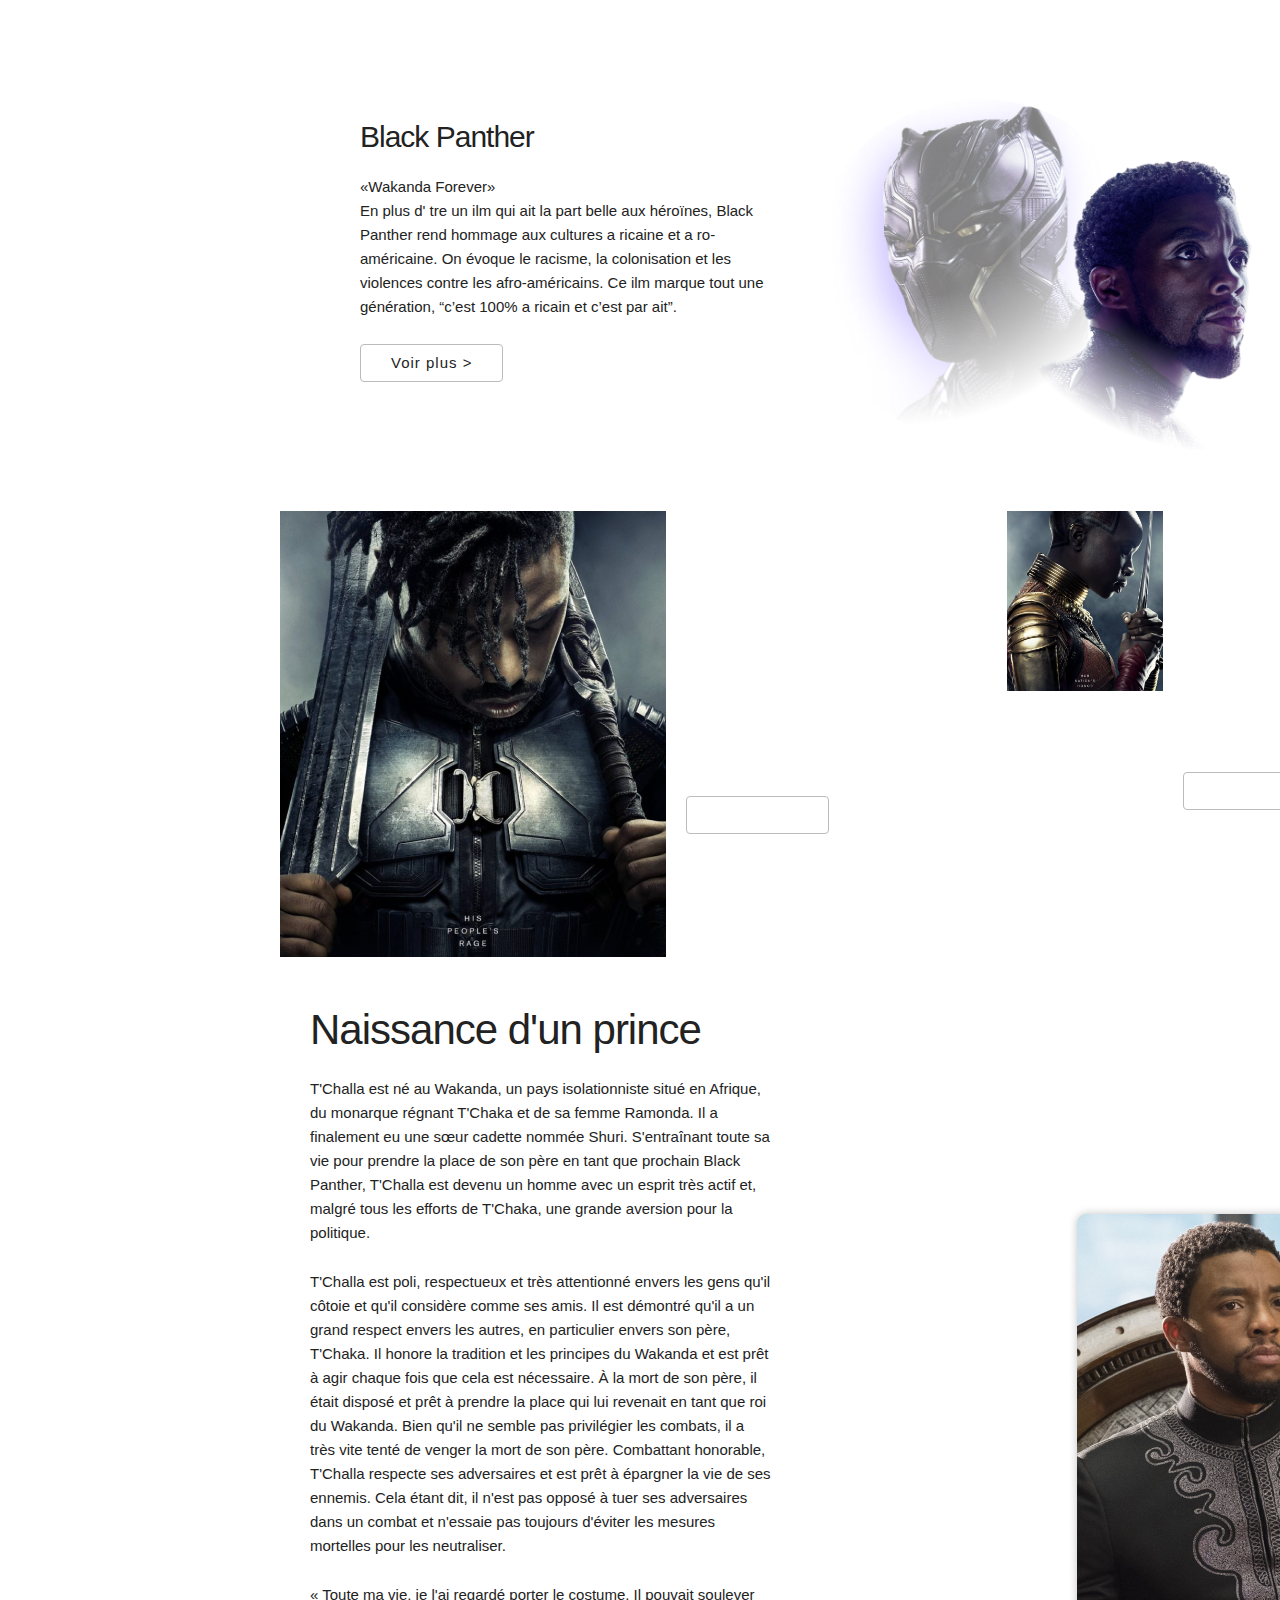
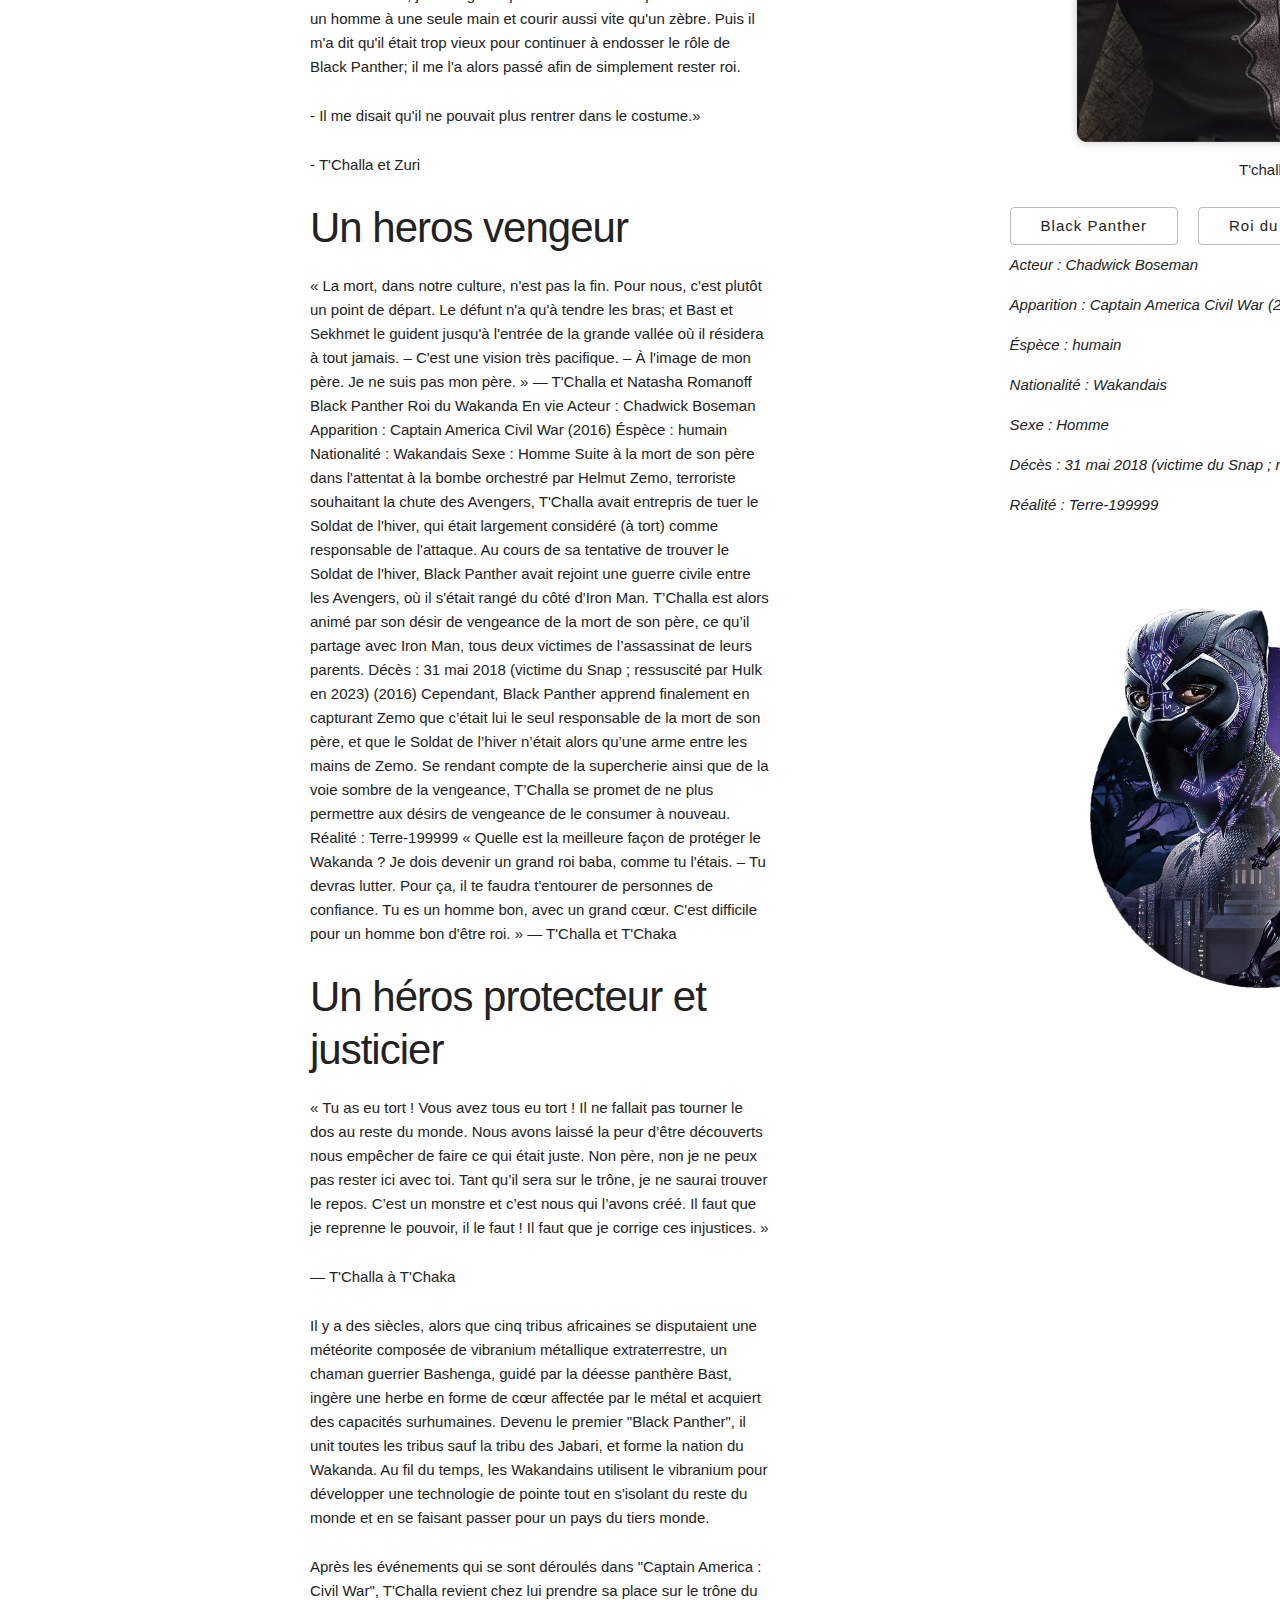
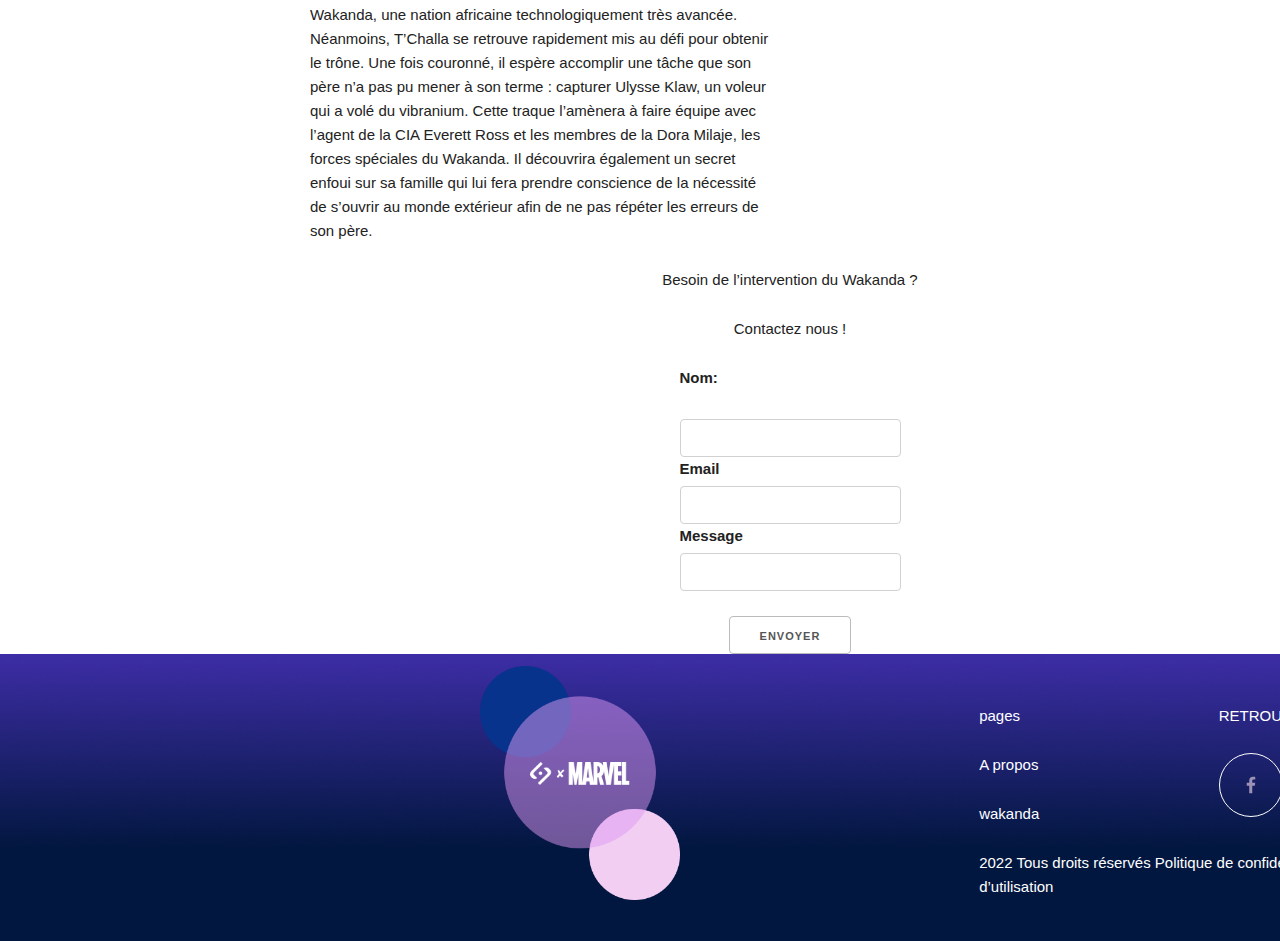
==== Code/index.html @ 2348866a "Correction Footer et ajustement de l'espacement vertical des textes dans la bar latéral droite (main" ====
<!doctype html>
<html lang="fr">
<head>
    <meta charset="UTF-8">
    <meta content="width=device-width, user-scalable=no, initial-scale=1.0, maximum-scale=1.0, minimum-scale=1.0"
          name="viewport">
    <meta content="ie=edge" http-equiv="X-UA-Compatible">
    <link href="style.css" rel="stylesheet">
    <link rel="stylesheet" href="../skeleton.css">
    <link rel="stylesheet" href="../normalize.css">
    <title>Black Panther</title>
</head>
<body>
<header>
    <div class="container">
        <div class="row navigation_bar">
            <div class="six columns"><img alt="sayna x marvel" src="../All%20page/footer2.png"></div>
            <div class="six columns">
                <ul class="menu u-pull-right">
                    <li>Accueil</li>
                    <li>Wakanda</li>
                    <li>Enigme</li>
                </ul>
            </div>
        </div>
    </div>
    <div class="container">
        <div class="row">
            <div class="six columns text_header">
                <h1>Black Panther</h1>
                <q>Wakanda Forever</q>

                <p>En plus d' tre un ilm qui ait la part belle aux héroïnes, Black Panther rend
                    hommage aux cultures a ricaine et a ro-américaine. On évoque le
                    racisme, la colonisation et les violences contre les afro-américains.
                    Ce ilm marque tout une génération, “c’est 100% a ricain et c’est par ait”.</p>

                <button>Voir plus ></button>
            </div>
            <div class="six columns image_header"><img src="../Accueil/Pantherhome1..png" alt="black panther"></div>
        </div>
    </div>



</header>
<main>
    <div>
        <div class="grandeImage"><img src="../Accueil/Pantherhome2.png" alt="homme avec 2 epees"></div>
        <div class="bar_text_image">
            <div class="bar_text">
                <h2>KILLMONGER</h2>

                <p>La sauvagerie de N'Jadaka alors qu'il servait dans une
                    unité d'opérations noires de l'armée américaine lui a
                    valu le surnom de Killmonger. D’origine Wakandaise,
                    et se sentant abandoné par sa nation, il cherche à
                    détroner T’Challa dans une quête vers le pourvoir.</p>

                <button>Voir plus ></button>
            </div>

            <div><img src="../Accueil/Pantherhome3.png" alt="femme avec petit epee" class="bar_image"></div>

            <div class="bar_text">
                <h2>Okoye</h2>

                <p>Okoye est le général des Dora Milaje (groupe d’élite
                    de femmes guerrières) et le chef des forces armées et
                    des renseignements wakandais. Témoin du
                    couronnement de T'Challa, elle se joint à lui dans de
                    nombreuses aventures.</p>

                <button>Voir plus ></button>
            </div>

            <div><img src="../Accueil/Pantherhome4.png" alt="femme agressive" class="bar_image"></div>
        </div>
    </div>
    <div>
        <div>
            <div class="espacement"> </div>
            <div class="container">
                <div class="row">
                    <div class="partie_gauche six columns">
                        <div>
                            <h2>Naissance d'un prince</h2>

                            <p>T'Challa est né au Wakanda, un pays isolationniste situé en Afrique, du monarque régnant
                                T'Chaka et de sa femme Ramonda. Il a finalement eu une sœur cadette nommée Shuri.
                                S'entraînant toute sa vie pour prendre la place de son père en tant que prochain Black
                                Panther, T'Challa est devenu un homme avec un esprit très actif et, malgré tous les
                                efforts de T'Chaka, une grande aversion pour la politique.</p>

                            <p>T'Challa est poli, respectueux et très attentionné envers les gens qu'il côtoie et qu'il
                                considère comme ses amis. Il est démontré qu'il a un grand respect envers les autres, en
                                particulier envers son père, T'Chaka. Il honore la tradition et les principes du Wakanda
                                et est prêt à agir chaque fois que cela est nécessaire. À la mort de son père, il était
                                disposé et prêt à prendre la place qui lui revenait en tant que roi du Wakanda. Bien
                                qu'il ne semble pas privilégier les combats, il a très vite tenté de venger la mort de
                                son père. Combattant honorable, T'Challa respecte ses adversaires et est prêt à épargner
                                la vie de ses ennemis. Cela étant dit, il n'est pas opposé à tuer ses adversaires dans
                                un combat et n'essaie pas toujours d'éviter les mesures mortelles pour les
                                neutraliser.</p>


                            <p>« Toute ma vie, je l'ai regardé porter le costume. Il pouvait soulever un homme à une
                                seule main et courir aussi vite qu'un zèbre. Puis il m'a dit qu'il était trop vieux pour
                                continuer à endosser le rôle de Black Panther; il me l'a alors passé afin de simplement
                                rester roi.</p>
                            <p>- Il me disait qu'il ne pouvait plus rentrer dans le costume.»</p>
                            <p>- T'Challa et Zuri</p>
                        </div>
                        <div>
                            <h2>Un heros vengeur</h2>

                            <p>« La mort, dans notre culture, n'est pas la fin. Pour nous, c'est plutôt un point de
                                départ. Le défunt n'a qu'à tendre les bras; et Bast et Sekhmet le guident jusqu'à
                                l'entrée de la grande vallée où il résidera à tout jamais.

                                – C'est une vision très pacifique.

                                – À l'image de mon père. Je ne suis pas mon père. »

                                — T'Challa et Natasha Romanoff

                                Black Panther Roi du Wakanda En vie Acteur : Chadwick Boseman Apparition : Captain
                                America Civil War (2016) Éspèce : humain Nationalité : Wakandais Sexe : Homme Suite à la
                                mort de son père dans l'attentat à la bombe orchestré par Helmut Zemo, terroriste
                                souhaitant la chute des Avengers, T'Challa avait entrepris de tuer le Soldat de l'hiver,
                                qui était largement considéré (à tort) comme responsable de l'attaque. Au cours de sa
                                tentative de trouver le Soldat de l'hiver, Black Panther avait rejoint une guerre civile
                                entre les Avengers, où il s'était rangé du côté d'Iron Man. T’Challa est alors animé par
                                son désir de vengeance de la mort de son père, ce qu’il partage avec Iron Man, tous deux
                                victimes de l’assassinat de leurs parents. Décès : 31 mai 2018 (victime du Snap ;
                                ressuscité par Hulk en 2023) (2016) Cependant, Black Panther apprend finalement en
                                capturant Zemo que c’était lui le seul responsable de la mort de son père, et que le
                                Soldat de l’hiver n’était alors qu’une arme entre les mains de Zemo. Se rendant compte
                                de la supercherie ainsi que de la voie sombre de la vengeance, T’Challa se promet de ne
                                plus permettre aux désirs de vengeance de le consumer à nouveau. Réalité : Terre-199999
                                « Quelle est la meilleure façon de protéger le Wakanda ? Je dois devenir un grand roi
                                baba, comme tu l'étais.

                                – Tu devras lutter. Pour ça, il te faudra t'entourer de personnes de confiance. Tu es un
                                homme bon, avec un grand cœur. C'est difficile pour un homme bon d'être roi. »

                                — T'Challa et T'Chaka</p>
                        </div>
                        <div>
                            <h2>Un héros protecteur et justicier</h2>

                            <p>« Tu as eu tort ! Vous avez tous eu tort ! Il ne fallait pas tourner le dos au reste du
                                monde. Nous avons laissé la peur d’être découverts nous empêcher de faire ce qui était
                                juste. Non père, non je ne peux pas rester ici avec toi. Tant qu’il sera sur le trône,
                                je ne saurai trouver le repos. C’est un monstre et c’est nous qui l’avons créé. Il faut
                                que je reprenne le pouvoir, il le faut ! Il faut que je corrige ces injustices. »</p>

                            <p>— T'Challa à T'Chaka</p>

                            <p>Il y a des siècles, alors que cinq tribus africaines se disputaient une météorite
                                composée de vibranium métallique extraterrestre, un chaman guerrier Bashenga, guidé par
                                la déesse panthère Bast, ingère une herbe en forme de cœur affectée par le métal et
                                acquiert des capacités surhumaines. Devenu le premier "Black Panther", il unit toutes
                                les tribus sauf la tribu des Jabari, et forme la nation du Wakanda. Au fil du temps, les
                                Wakandains utilisent le vibranium pour développer une technologie de pointe tout en
                                s'isolant du reste du monde et en se faisant passer pour un pays du tiers monde.</p>

                            <p>Après les événements qui se sont déroulés dans "Captain America : Civil War", T'Challa
                                revient chez lui prendre sa place sur le trône du Wakanda, une nation africaine
                                technologiquement très avancée. Néanmoins, T’Challa se retrouve rapidement mis au défi
                                pour obtenir le trône. Une fois couronné, il espère accomplir une tâche que son père n’a
                                pas pu mener à son terme : capturer Ulysse Klaw, un voleur qui a volé du vibranium.
                                Cette traque l’amènera à faire équipe avec l’agent de la CIA Everett Ross et les membres
                                de la Dora Milaje, les forces spéciales du Wakanda. Il découvrira également un secret
                                enfoui sur sa famille qui lui fera prendre conscience de la nécessité de s’ouvrir au
                                monde extérieur afin de ne pas répéter les erreurs de son père.</p>
                        </div>
                    </div>
                    <div class="partie_droite six columns">
                        <img class="positionnement" src="../Accueil/Pantherhome5.png" alt="t'challa">
                        <div class="rectangle_en_bas_image">
                            <div class="espacement"> </div>
                            <p style="text-align:center; text-transform: capitalize">t'challa</p>
                            <div class="bouton_lateral_droite">
                                <button>Black Panther</button>
                                <button>Roi du Wakanda</button>
                                <button>En vie</button>
                            </div>
                            <address style="line-height: 40px">
                                Acteur : Chadwick Boseman <br>

                                Apparition : Captain America Civil War (2016) <br>

                                Éspèce : humain <br>

                                Nationalité : Wakandais <br>

                                Sexe : Homme <br>

                                Décès : 31 mai 2018 (victime du Snap ; ressuscité par Hulk en 2023) (2016) <br>

                                Réalité : Terre-199999
                            </address>
                        </div>
                        <img src="../Accueil/Pantherhome6.png" alt="black panther">
                    </div>
                </div>
            </div>
        </div>
</div>

    <div class="container">

        <div class="row">
            <div class="twelve formulaire">
                <p>Besoin de l’intervention du Wakanda ?</p>

                <p>Contactez nous !</p>
                <form>
                    <label for="name">Nom:</label><br>
                    <input id="name" name="name" type="text"><br>
                    <label for="email">Email</label>
                    <input id="email" name="email" type="email">
                    <label for="text">Message</label>
                    <input id="text" name="text" type="text">
                </form>

                <input type="submit" value="Envoyer">
            </div>
        </div>
    </div>
</main>

<footer>
    <div class="container">
        <div class="row">
            <div class="image_footer six columns">
                <div class="espacement_footer_gauche"> </div>
                <div class="image_footer1"><img src="../All%20page/footer1.png" alt="image fond marvel"></div>
                <div class="image_footer2"><img src="../All%20page/footer2.png" alt="sayna x marvel"></div>
            </div>
            <div class="container six columns">
                <div class="espacement_footer_droite"> </div>
                <div class="row">
                    <div class="six columns text_footer">
                        <p>pages</p>
                        <p>A propos</p>
                        <p>wakanda</p>
                    </div>
                    <div class="six columns text_footer">
                        <p>RETROUVEZ NOUS</p>
                        <div class="image_footer_reseau_sociaux">
                            <div><img alt="icon facebook" src="../All%20page/icon_facebook.png"></div>
                            <div><img alt="icon instagram" src="../All%20page/icon_instagram.png"></div>
                            <div><img alt="icon twitter" src="../All%20page/icon_twitter.png"></div>
                            <div><img alt="icon tiktok" src="../All%20page/icon_tiktok.png"></div>
                        </div>
                    </div>
                </div>

                <div class="twelve columns" style="width: 503px; color: white;">
                    <span>2022 Tous droits réservés</span>

                    <span>Politique de confidentialité</span>

                    <span>Conditions d’utilisation</span>
                </div>

            </div>
        </div>
    </div>




</footer>
</body>
</html>
---- Code/style.css ----
body {
    background-image: url("../All page/arrière_plan.png");
    width: 1580px;
    background-repeat: no-repeat;
}

.menu {
    display: flex;
    align-items: center;
    justify-content: center;
    color: white;
    list-style-type: none;
    gap: 50px;
}

.navigation_bar {
    padding: 20px;
}

.image_header img{
    width: 570px;
}

.text_header {
    padding-left: 50px;
}

.grandeImage {
    float: left;
    padding-left: 280px;
}

.bar_text_image {
    display: flex;
}

.espacement {
    height: 150px;
}

.bar_image {
    height: 180px;
}

.bar_text {
    text-align: justify;
    padding: 20px;
    color: white;
}

.formulaire {
    display: flex;
    flex-direction: column;
    align-items: center;
    justify-content: center;
}

footer {
    background-image: url("../All page/back_footer.png");
    width: 1920px;
    height: 287px;
}

.image_footer1 img {
    width: 200px;
}

.image_footer2 img {
    width: 100px;
    position: relative;
    top: -145px;
    left: 50px;
}

.image_footer {
    width: 200px;
    height: 234px;
    left: 100px;
}

.image_footer_reseau_sociaux {
    display: flex;
    gap: 32px;
}

.image_footer_reseau_sociaux img{
    border: 1px solid white;
    border-radius: 32px;
    padding: 20px;
}

.text_footer {
    color: white;
}

.espacement_footer_gauche {
    height: 12px;
}

.espacement_footer_droite {
    height: 50px;
}

.rectangle_en_bas_image {
    border: 1px white solid;
    border-radius: 20px;
    width: 510px;
    height: 500px;
    padding: 55px;
    background-color: white;
}

.bouton_lateral_droite {
    display: flex;
    gap: 20px;
}

.positionnement {
    position: relative;
    top: 200px;
}

.partie_droite {
    display: flex;
    flex-direction: column;
    justify-content: center;
    align-items: center;
}

.partie_droite {
    padding-left: 450px;
}
---- skeleton.css ----
/*
* Skeleton V2.0.4
* Copyright 2014, Dave Gamache
* www.getskeleton.com
* Free to use under the MIT license.
* http://www.opensource.org/licenses/mit-license.php
* 12/29/2014
*/


/* Table of contents
––––––––––––––––––––––––––––––––––––––––––––––––––
- Grid
- Base Styles
- Typography
- Links
- Buttons
- Forms
- Lists
- Code
- Tables
- Spacing
- Utilities
- Clearing
- Media Queries
*/


/* Grid
–––––––––––––––––––––––––––––––––––––––––––––––––– */
.container {
  position: relative;
  width: 100%;
  max-width: 960px;
  margin: 0 auto;
  padding: 0 20px;
  box-sizing: border-box; }
.column,
.columns {
  width: 100%;
  float: left;
  box-sizing: border-box; }

/* For devices larger than 400px */
@media (min-width: 400px) {
  .container {
    width: 85%;
    padding: 0; }
}

/* For devices larger than 550px */
@media (min-width: 550px) {
  .container {
    width: 80%; }
  .column,
  .columns {
    margin-left: 4%; }
  .column:first-child,
  .columns:first-child {
    margin-left: 0; }

  .one.column,
  .one.columns                    { width: 4.66666666667%; }
  .two.columns                    { width: 13.3333333333%; }
  .three.columns                  { width: 22%;            }
  .four.columns                   { width: 30.6666666667%; }
  .five.columns                   { width: 39.3333333333%; }
  .six.columns                    { width: 48%;            }
  .seven.columns                  { width: 56.6666666667%; }
  .eight.columns                  { width: 65.3333333333%; }
  .nine.columns                   { width: 74.0%;          }
  .ten.columns                    { width: 82.6666666667%; }
  .eleven.columns                 { width: 91.3333333333%; }
  .twelve.columns                 { width: 100%; margin-left: 0; }

  .one-third.column               { width: 30.6666666667%; }
  .two-thirds.column              { width: 65.3333333333%; }

  .one-half.column                { width: 48%; }

  /* Offsets */
  .offset-by-one.column,
  .offset-by-one.columns          { margin-left: 8.66666666667%; }
  .offset-by-two.column,
  .offset-by-two.columns          { margin-left: 17.3333333333%; }
  .offset-by-three.column,
  .offset-by-three.columns        { margin-left: 26%;            }
  .offset-by-four.column,
  .offset-by-four.columns         { margin-left: 34.6666666667%; }
  .offset-by-five.column,
  .offset-by-five.columns         { margin-left: 43.3333333333%; }
  .offset-by-six.column,
  .offset-by-six.columns          { margin-left: 52%;            }
  .offset-by-seven.column,
  .offset-by-seven.columns        { margin-left: 60.6666666667%; }
  .offset-by-eight.column,
  .offset-by-eight.columns        { margin-left: 69.3333333333%; }
  .offset-by-nine.column,
  .offset-by-nine.columns         { margin-left: 78.0%;          }
  .offset-by-ten.column,
  .offset-by-ten.columns          { margin-left: 86.6666666667%; }
  .offset-by-eleven.column,
  .offset-by-eleven.columns       { margin-left: 95.3333333333%; }

  .offset-by-one-third.column,
  .offset-by-one-third.columns    { margin-left: 34.6666666667%; }
  .offset-by-two-thirds.column,
  .offset-by-two-thirds.columns   { margin-left: 69.3333333333%; }

  .offset-by-one-half.column,
  .offset-by-one-half.columns     { margin-left: 52%; }

}


/* Base Styles
–––––––––––––––––––––––––––––––––––––––––––––––––– */
/* NOTE
html is set to 62.5% so that all the REM measurements throughout Skeleton
are based on 10px sizing. So basically 1.5rem = 15px :) */
html {
  font-size: 62.5%; }
body {
  font-size: 1.5em; /* currently ems cause chrome bug misinterpreting rems on body element */
  line-height: 1.6;
  font-weight: 400;
  font-family: "Raleway", "HelveticaNeue", "Helvetica Neue", Helvetica, Arial, sans-serif;
  color: #222; }


/* Typography
–––––––––––––––––––––––––––––––––––––––––––––––––– */
h1, h2, h3, h4, h5, h6 {
  margin-top: 0;
  margin-bottom: 2rem;
  font-weight: 300; }
h1 { font-size: 4.0rem; line-height: 1.2;  letter-spacing: -.1rem;}
h2 { font-size: 3.6rem; line-height: 1.25; letter-spacing: -.1rem; }
h3 { font-size: 3.0rem; line-height: 1.3;  letter-spacing: -.1rem; }
h4 { font-size: 2.4rem; line-height: 1.35; letter-spacing: -.08rem; }
h5 { font-size: 1.8rem; line-height: 1.5;  letter-spacing: -.05rem; }
h6 { font-size: 1.5rem; line-height: 1.6;  letter-spacing: 0; }

/* Larger than phablet */
@media (min-width: 550px) {
  h1 { font-size: 5.0rem; }
  h2 { font-size: 4.2rem; }
  h3 { font-size: 3.6rem; }
  h4 { font-size: 3.0rem; }
  h5 { font-size: 2.4rem; }
  h6 { font-size: 1.5rem; }
}

p {
  margin-top: 0; }


/* Links
–––––––––––––––––––––––––––––––––––––––––––––––––– */
a {
  color: #1EAEDB; }
a:hover {
  color: #0FA0CE; }


/* Buttons
–––––––––––––––––––––––––––––––––––––––––––––––––– */
.button,
button,
input[type="submit"],
input[type="reset"],
input[type="button"] {
  display: inline-block;
  height: 38px;
  padding: 0 30px;
  color: #555;
  text-align: center;
  font-size: 11px;
  font-weight: 600;
  line-height: 38px;
  letter-spacing: .1rem;
  text-transform: uppercase;
  text-decoration: none;
  white-space: nowrap;
  background-color: transparent;
  border-radius: 4px;
  border: 1px solid #bbb;
  cursor: pointer;
  box-sizing: border-box; }
.button:hover,
button:hover,
input[type="submit"]:hover,
input[type="reset"]:hover,
input[type="button"]:hover,
.button:focus,
button:focus,
input[type="submit"]:focus,
input[type="reset"]:focus,
input[type="button"]:focus {
  color: #333;
  border-color: #888;
  outline: 0; }
.button.button-primary,
button.button-primary,
input[type="submit"].button-primary,
input[type="reset"].button-primary,
input[type="button"].button-primary {
  color: #FFF;
  background-color: #33C3F0;
  border-color: #33C3F0; }
.button.button-primary:hover,
button.button-primary:hover,
input[type="submit"].button-primary:hover,
input[type="reset"].button-primary:hover,
input[type="button"].button-primary:hover,
.button.button-primary:focus,
button.button-primary:focus,
input[type="submit"].button-primary:focus,
input[type="reset"].button-primary:focus,
input[type="button"].button-primary:focus {
  color: #FFF;
  background-color: #1EAEDB;
  border-color: #1EAEDB; }


/* Forms
–––––––––––––––––––––––––––––––––––––––––––––––––– */
input[type="email"],
input[type="number"],
input[type="search"],
input[type="text"],
input[type="tel"],
input[type="url"],
input[type="password"],
textarea,
select {
  height: 38px;
  padding: 6px 10px; /* The 6px vertically centers text on FF, ignored by Webkit */
  background-color: #fff;
  border: 1px solid #D1D1D1;
  border-radius: 4px;
  box-shadow: none;
  box-sizing: border-box; }
/* Removes awkward default styles on some inputs for iOS */
input[type="email"],
input[type="number"],
input[type="search"],
input[type="text"],
input[type="tel"],
input[type="url"],
input[type="password"],
textarea {
  -webkit-appearance: none;
     -moz-appearance: none;
          appearance: none; }
textarea {
  min-height: 65px;
  padding-top: 6px;
  padding-bottom: 6px; }
input[type="email"]:focus,
input[type="number"]:focus,
input[type="search"]:focus,
input[type="text"]:focus,
input[type="tel"]:focus,
input[type="url"]:focus,
input[type="password"]:focus,
textarea:focus,
select:focus {
  border: 1px solid #33C3F0;
  outline: 0; }
label,
legend {
  display: block;
  margin-bottom: .5rem;
  font-weight: 600; }
fieldset {
  padding: 0;
  border-width: 0; }
input[type="checkbox"],
input[type="radio"] {
  display: inline; }
label > .label-body {
  display: inline-block;
  margin-left: .5rem;
  font-weight: normal; }


/* Lists
–––––––––––––––––––––––––––––––––––––––––––––––––– */
ul {
  list-style: circle inside; }
ol {
  list-style: decimal inside; }
ol, ul {
  padding-left: 0;
  margin-top: 0; }
ul ul,
ul ol,
ol ol,
ol ul {
  margin: 1.5rem 0 1.5rem 3rem;
  font-size: 90%; }
li {
  margin-bottom: 1rem; }


/* Code
–––––––––––––––––––––––––––––––––––––––––––––––––– */
code {
  padding: .2rem .5rem;
  margin: 0 .2rem;
  font-size: 90%;
  white-space: nowrap;
  background: #F1F1F1;
  border: 1px solid #E1E1E1;
  border-radius: 4px; }
pre > code {
  display: block;
  padding: 1rem 1.5rem;
  white-space: pre; }


/* Tables
–––––––––––––––––––––––––––––––––––––––––––––––––– */
th,
td {
  padding: 12px 15px;
  text-align: left;
  border-bottom: 1px solid #E1E1E1; }
th:first-child,
td:first-child {
  padding-left: 0; }
th:last-child,
td:last-child {
  padding-right: 0; }


/* Spacing
–––––––––––––––––––––––––––––––––––––––––––––––––– */
button,
.button {
  margin-bottom: 1rem; }
input,
textarea,
select,
fieldset {
  margin-bottom: 1.5rem; }
pre,
blockquote,
dl,
figure,
table,
p,
ul,
ol,
form {
  margin-bottom: 2.5rem; }


/* Utilities
–––––––––––––––––––––––––––––––––––––––––––––––––– */
.u-full-width {
  width: 100%;
  box-sizing: border-box; }
.u-max-full-width {
  max-width: 100%;
  box-sizing: border-box; }
.u-pull-right {
  float: right; }
.u-pull-left {
  float: left; }


/* Misc
–––––––––––––––––––––––––––––––––––––––––––––––––– */
hr {
  margin-top: 3rem;
  margin-bottom: 3.5rem;
  border-width: 0;
  border-top: 1px solid #E1E1E1; }


/* Clearing
–––––––––––––––––––––––––––––––––––––––––––––––––– */

/* Self Clearing Goodness */
.container:after,
.row:after,
.u-cf {
  content: "";
  display: table;
  clear: both; }


/* Media Queries
–––––––––––––––––––––––––––––––––––––––––––––––––– */
/*
Note: The best way to structure the use of media queries is to create the queries
near the relevant code. For example, if you wanted to change the styles for buttons
on small devices, paste the mobile query code up in the buttons section and style it
there.
*/


/* Larger than mobile */
@media (min-width: 400px) {}

/* Larger than phablet (also point when grid becomes active) */
@media (min-width: 550px) {}

/* Larger than tablet */
@media (min-width: 750px) {}

/* Larger than desktop */
@media (min-width: 1000px) {}

/* Larger than Desktop HD */
@media (min-width: 1200px) {}
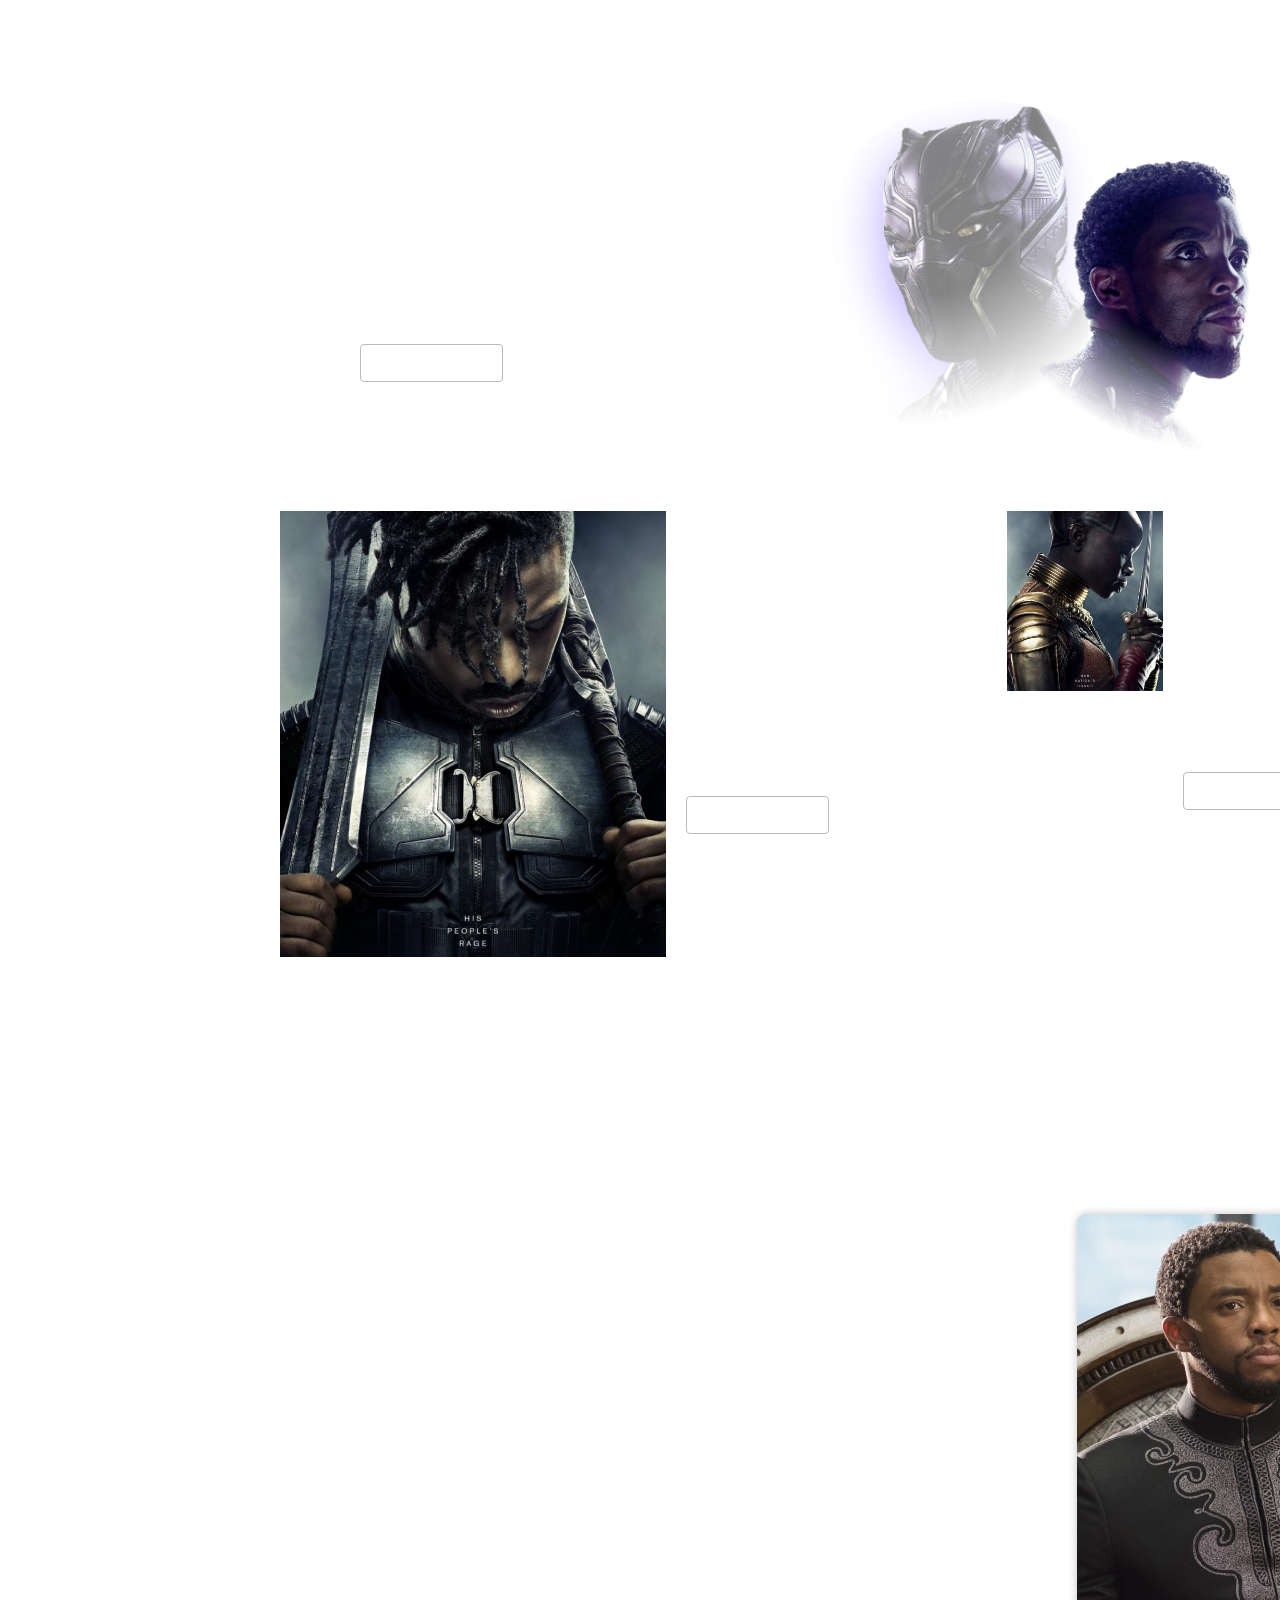
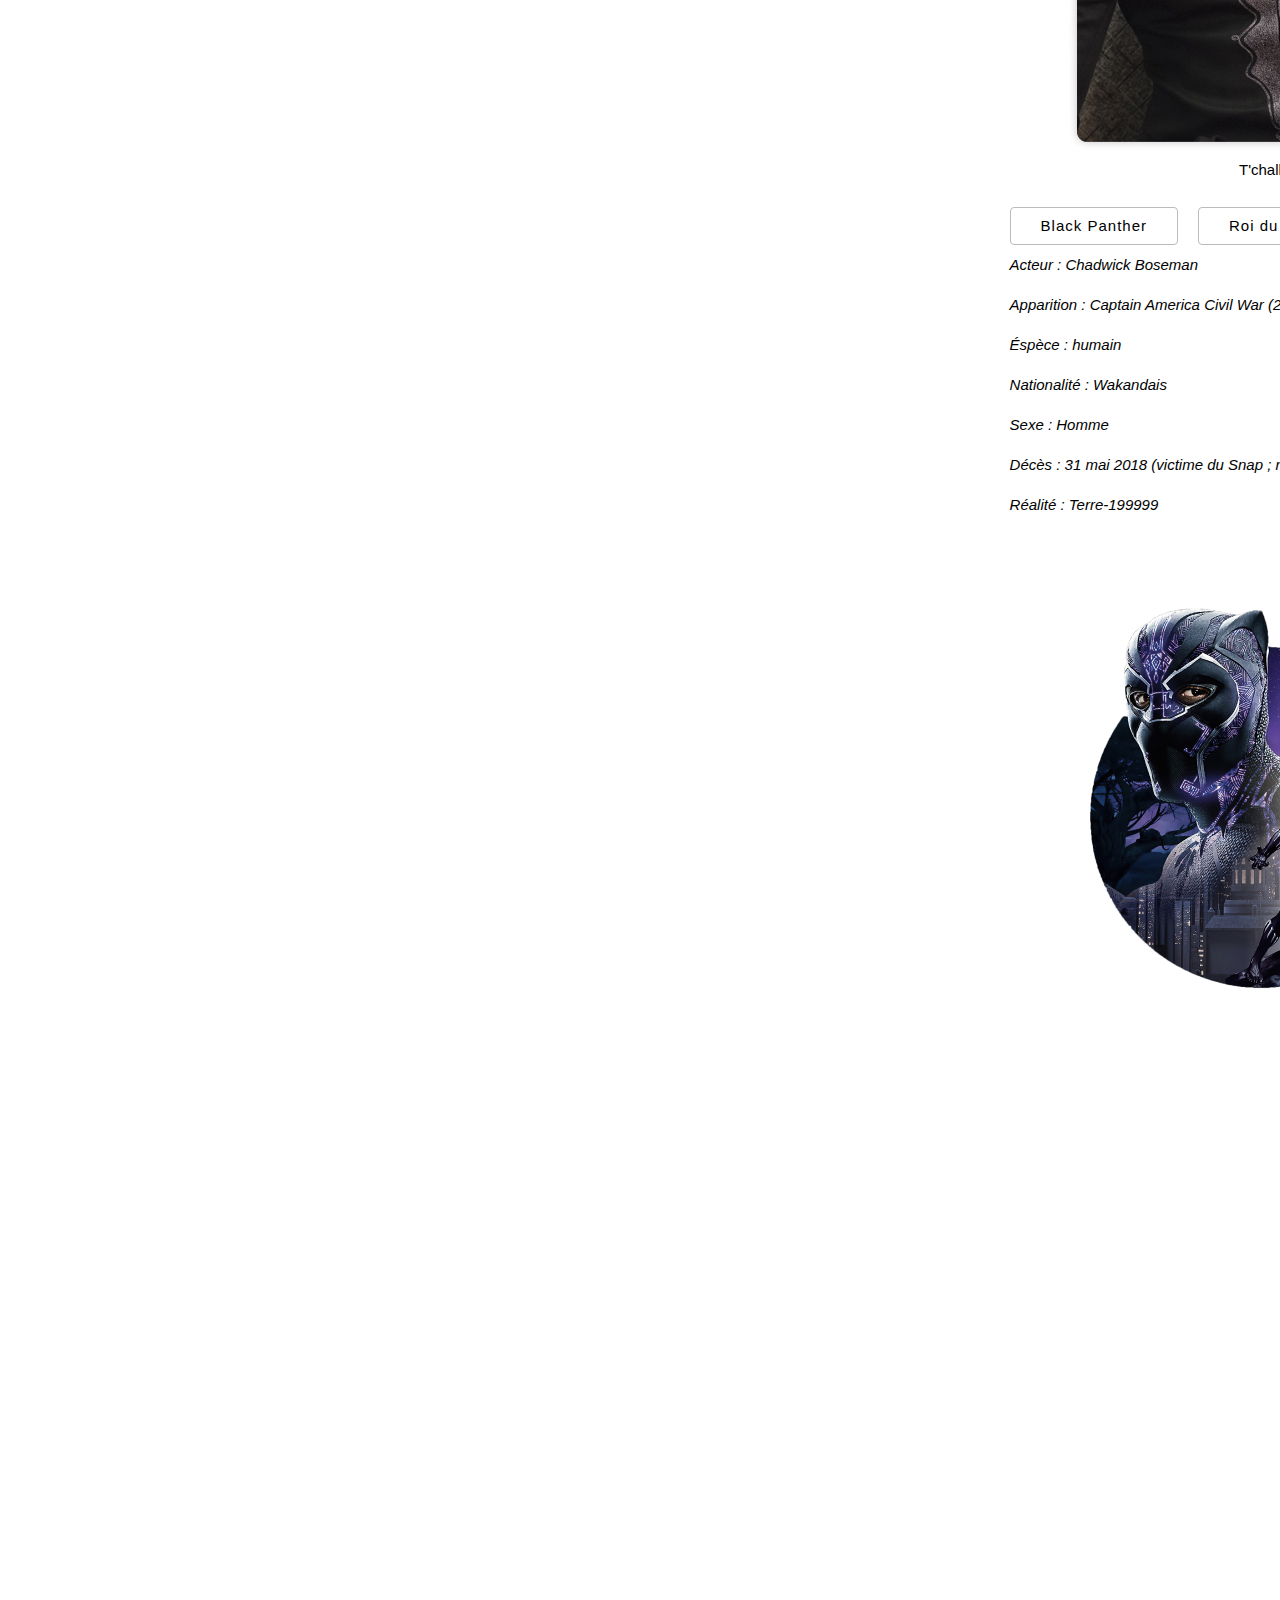
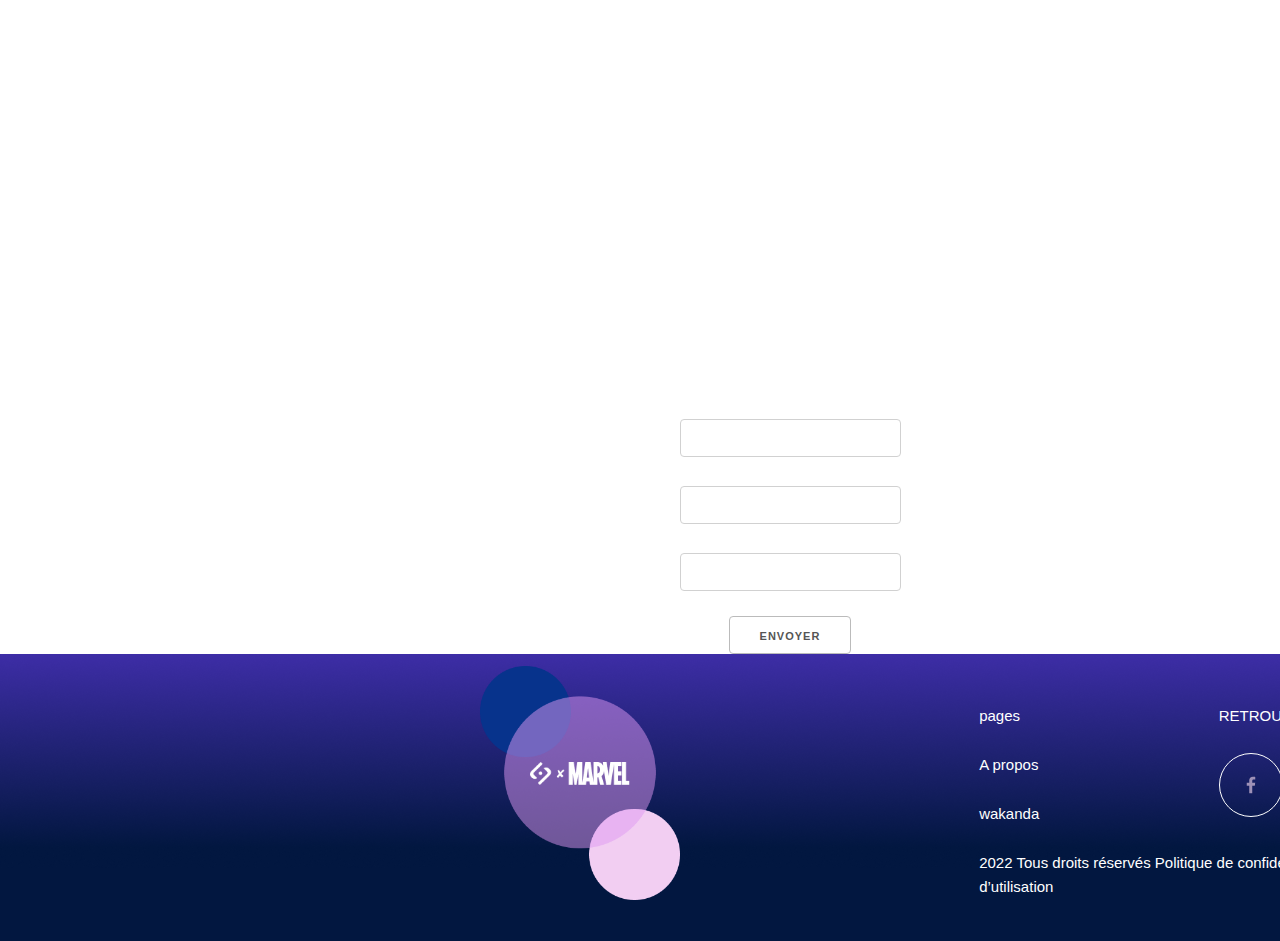
==== commit 81860c37: "Coloration du texte: d'autres en noir, d'autres en blanc" ====
--- a/Code/index.html
+++ b/Code/index.html
@@ -11,7 +11,7 @@
     <title>Black Panther</title>
 </head>
 <body>
-<header>
+<header style="color: white">
     <div class="container">
         <div class="row navigation_bar">
             <div class="six columns"><img alt="sayna x marvel" src="../All%20page/footer2.png"></div>
@@ -44,7 +44,7 @@
 
 
 </header>
-<main>
+<main style="color: white">
     <div>
         <div class="grandeImage"><img src="../Accueil/Pantherhome2.png" alt="homme avec 2 epees"></div>
         <div class="bar_text_image">
@@ -178,7 +178,7 @@
                     </div>
                     <div class="partie_droite six columns">
                         <img class="positionnement" src="../Accueil/Pantherhome5.png" alt="t'challa">
-                        <div class="rectangle_en_bas_image">
+                        <div class="rectangle_en_bas_image" style="color: black">
                             <div class="espacement"> </div>
                             <p style="text-align:center; text-transform: capitalize">t'challa</p>
                             <div class="bouton_lateral_droite">
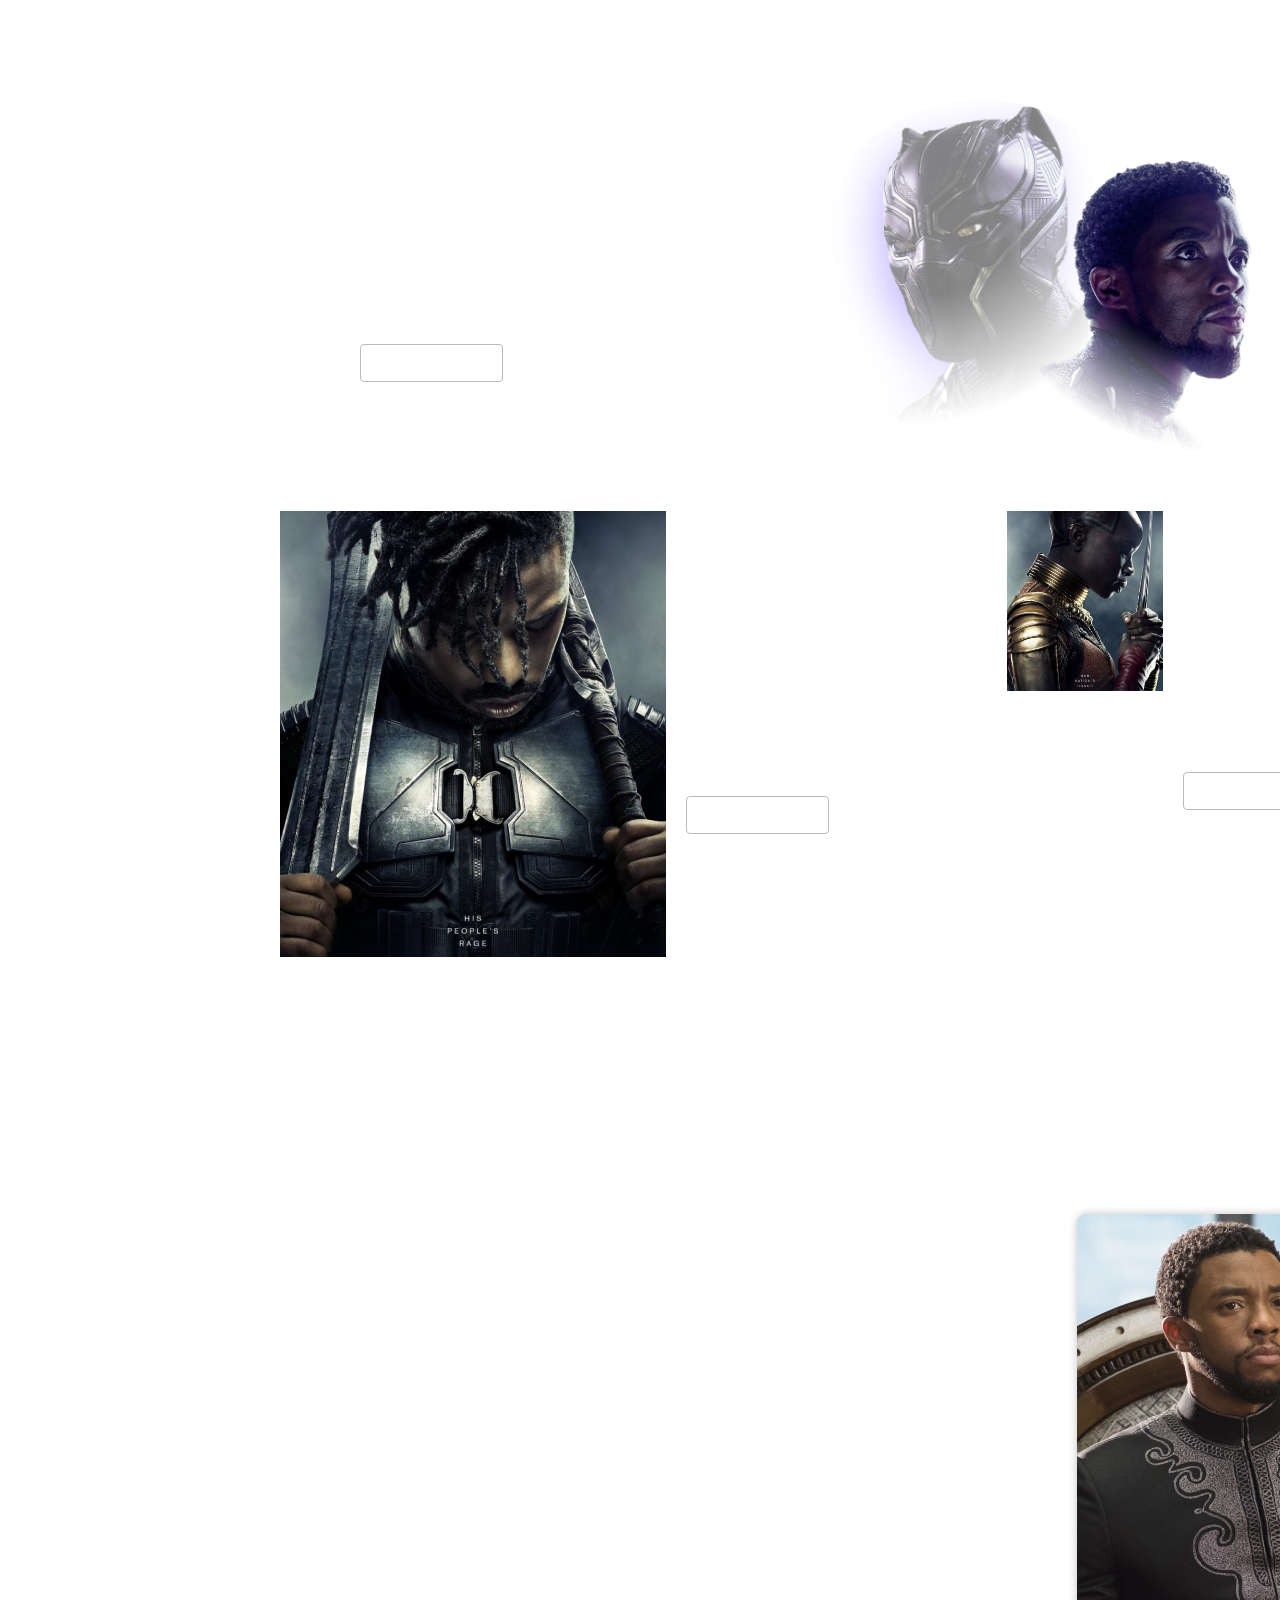
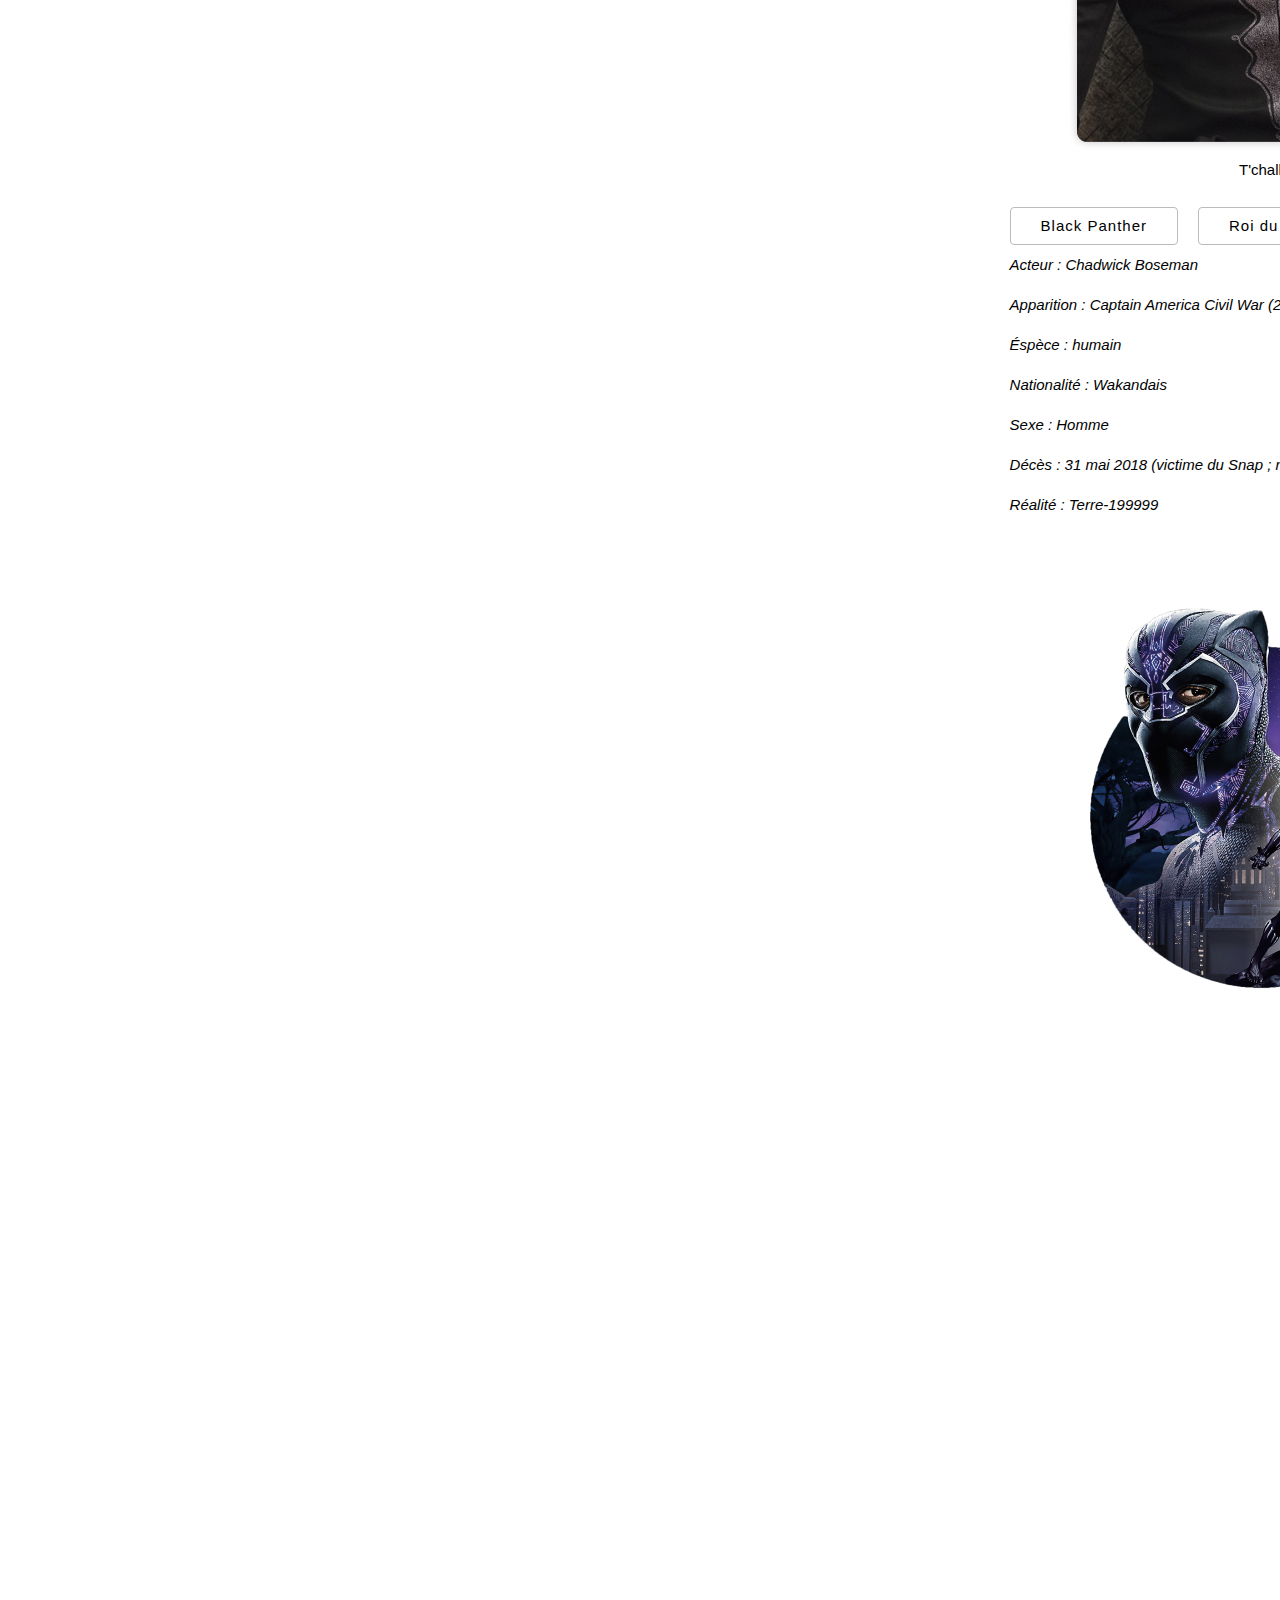
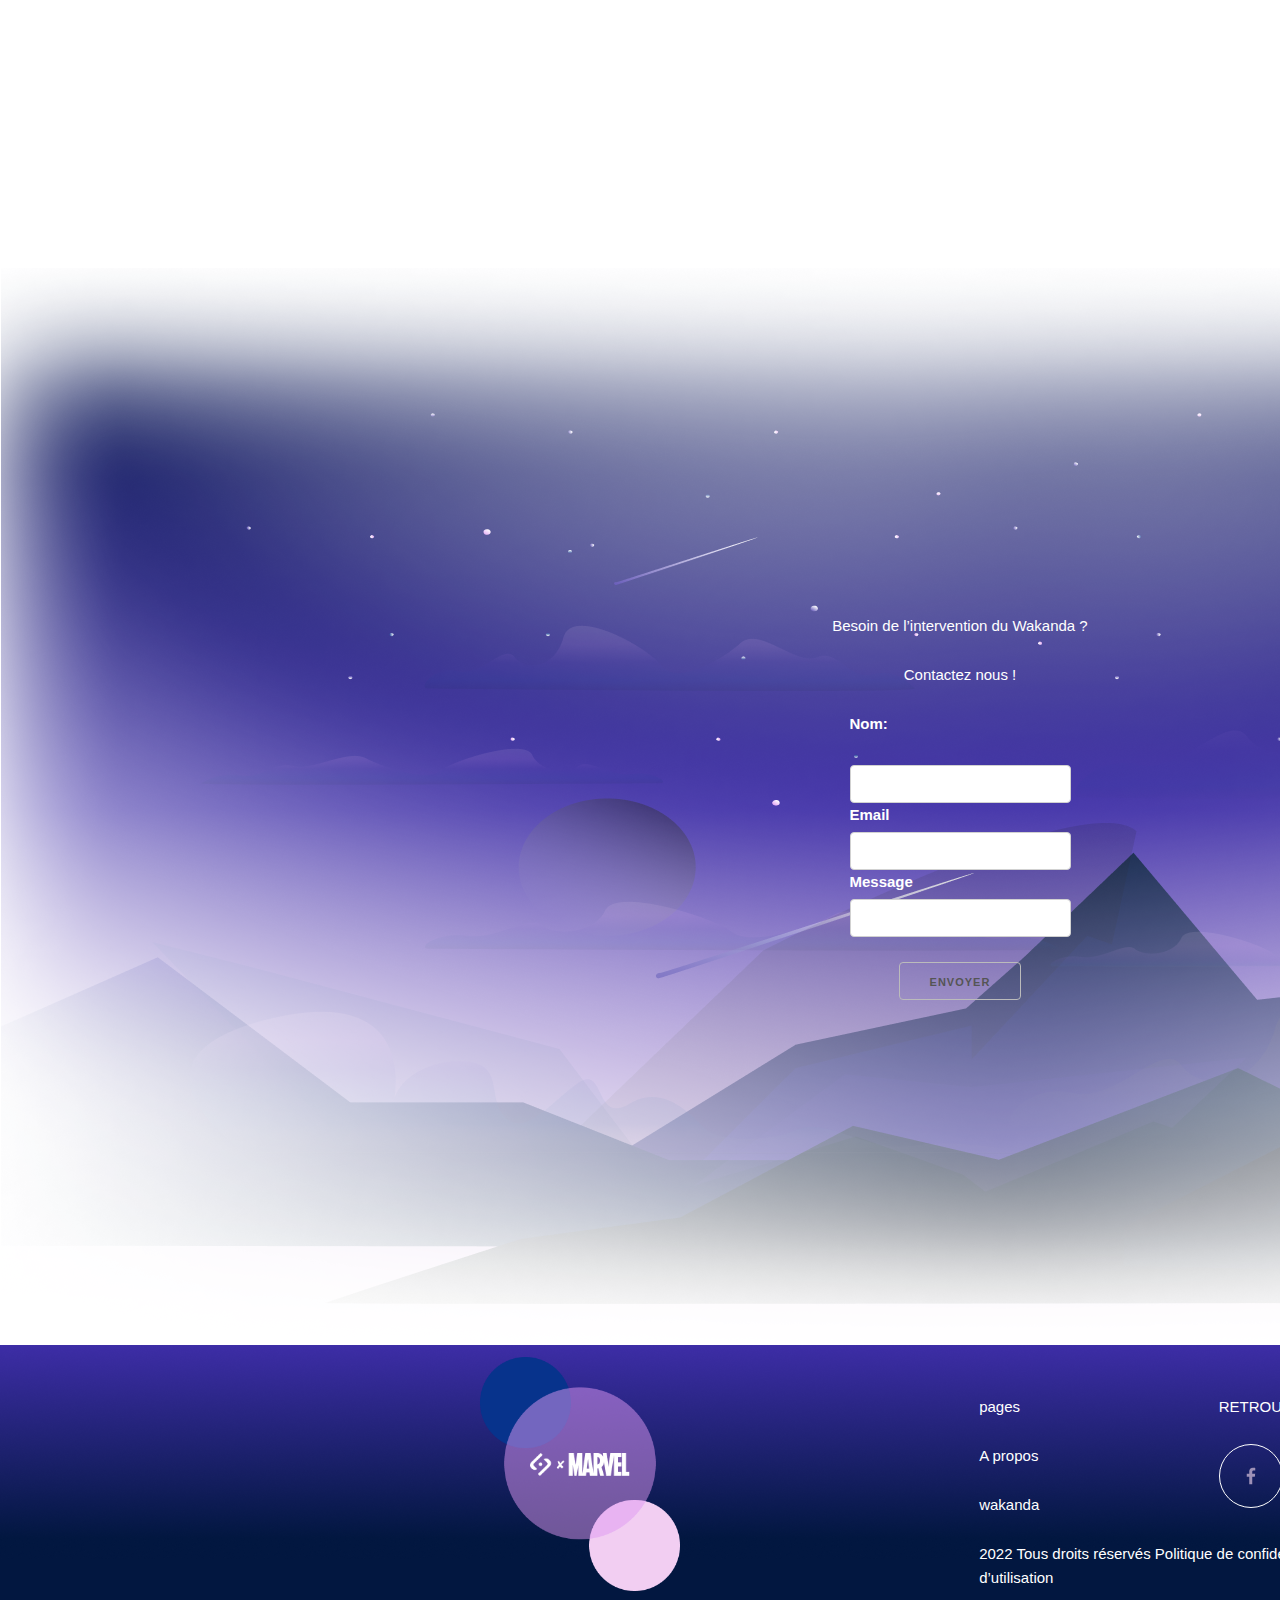
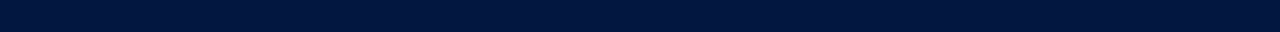
==== commit c67b4f1f: "Formulaire: Bien mettre en place et centrer les éléments, ajout de backgroud image" ====
--- a/Code/index.html
+++ b/Code/index.html
@@ -44,7 +44,7 @@
 
 
 </header>
-<main style="color: white">
+<main style="color: white; text-align:justify;">
     <div>
         <div class="grandeImage"><img src="../Accueil/Pantherhome2.png" alt="homme avec 2 epees"></div>
         <div class="bar_text_image">
@@ -209,25 +209,21 @@
         </div>
 </div>
 
-    <div class="container">
-
-        <div class="row">
-            <div class="twelve formulaire">
-                <p>Besoin de l’intervention du Wakanda ?</p>
-
-                <p>Contactez nous !</p>
-                <form>
-                    <label for="name">Nom:</label><br>
-                    <input id="name" name="name" type="text"><br>
-                    <label for="email">Email</label>
-                    <input id="email" name="email" type="email">
-                    <label for="text">Message</label>
-                    <input id="text" name="text" type="text">
-                </form>
-
-                <input type="submit" value="Envoyer">
-            </div>
-        </div>
+
+    <div class="formulaire">
+        <p>Besoin de l’intervention du Wakanda ?</p>
+
+        <p>Contactez nous !</p>
+        <form>
+            <label for="name">Nom:</label><br>
+            <input id="name" name="name" type="text"><br>
+            <label for="email">Email</label>
+            <input id="email" name="email" type="email">
+            <label for="text">Message</label>
+            <input id="text" name="text" type="text">
+        </form>
+
+        <input type="submit" value="Envoyer">
     </div>
 </main>
 
--- a/Code/style.css
+++ b/Code/style.css
@@ -53,6 +53,9 @@
     flex-direction: column;
     align-items: center;
     justify-content: center;
+    background-image: url("../Accueil/Pantherhome7.png");
+    height: 1077px;
+    width: 1920px;
 }
 
 footer {
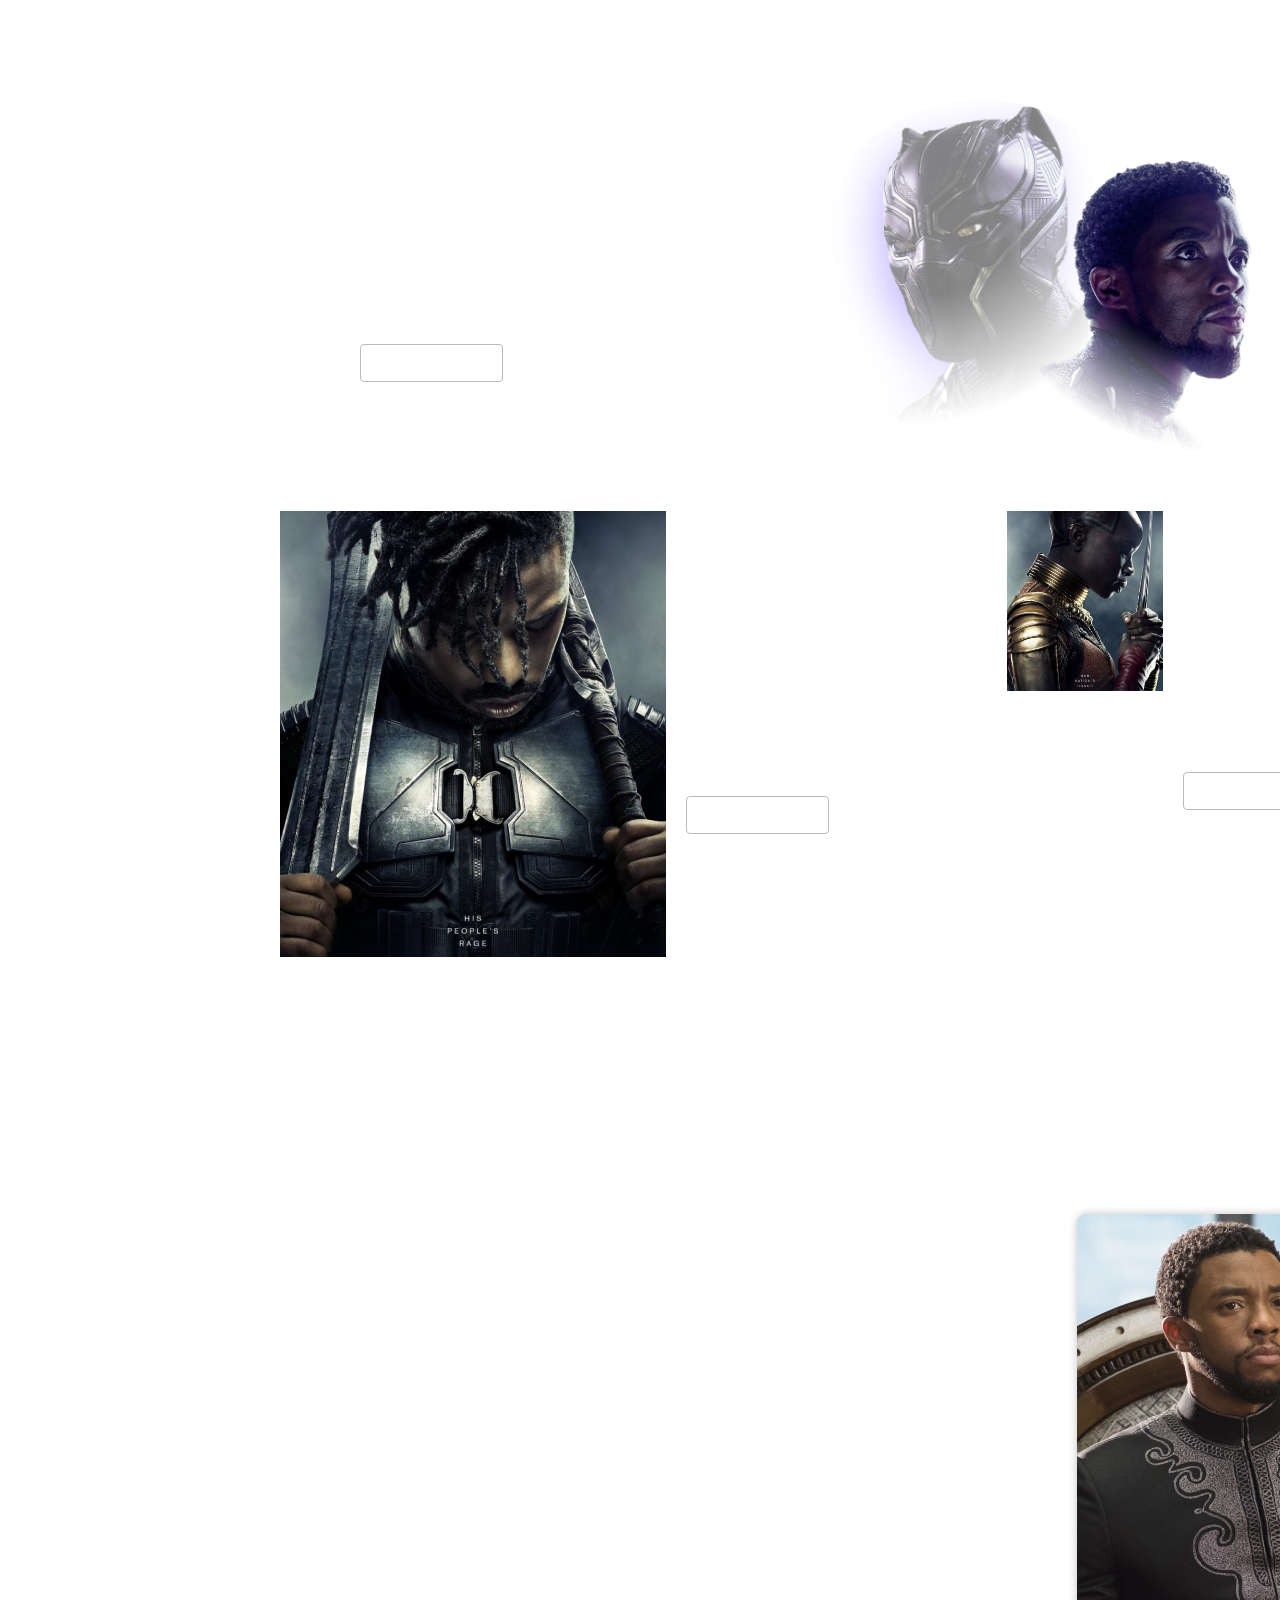
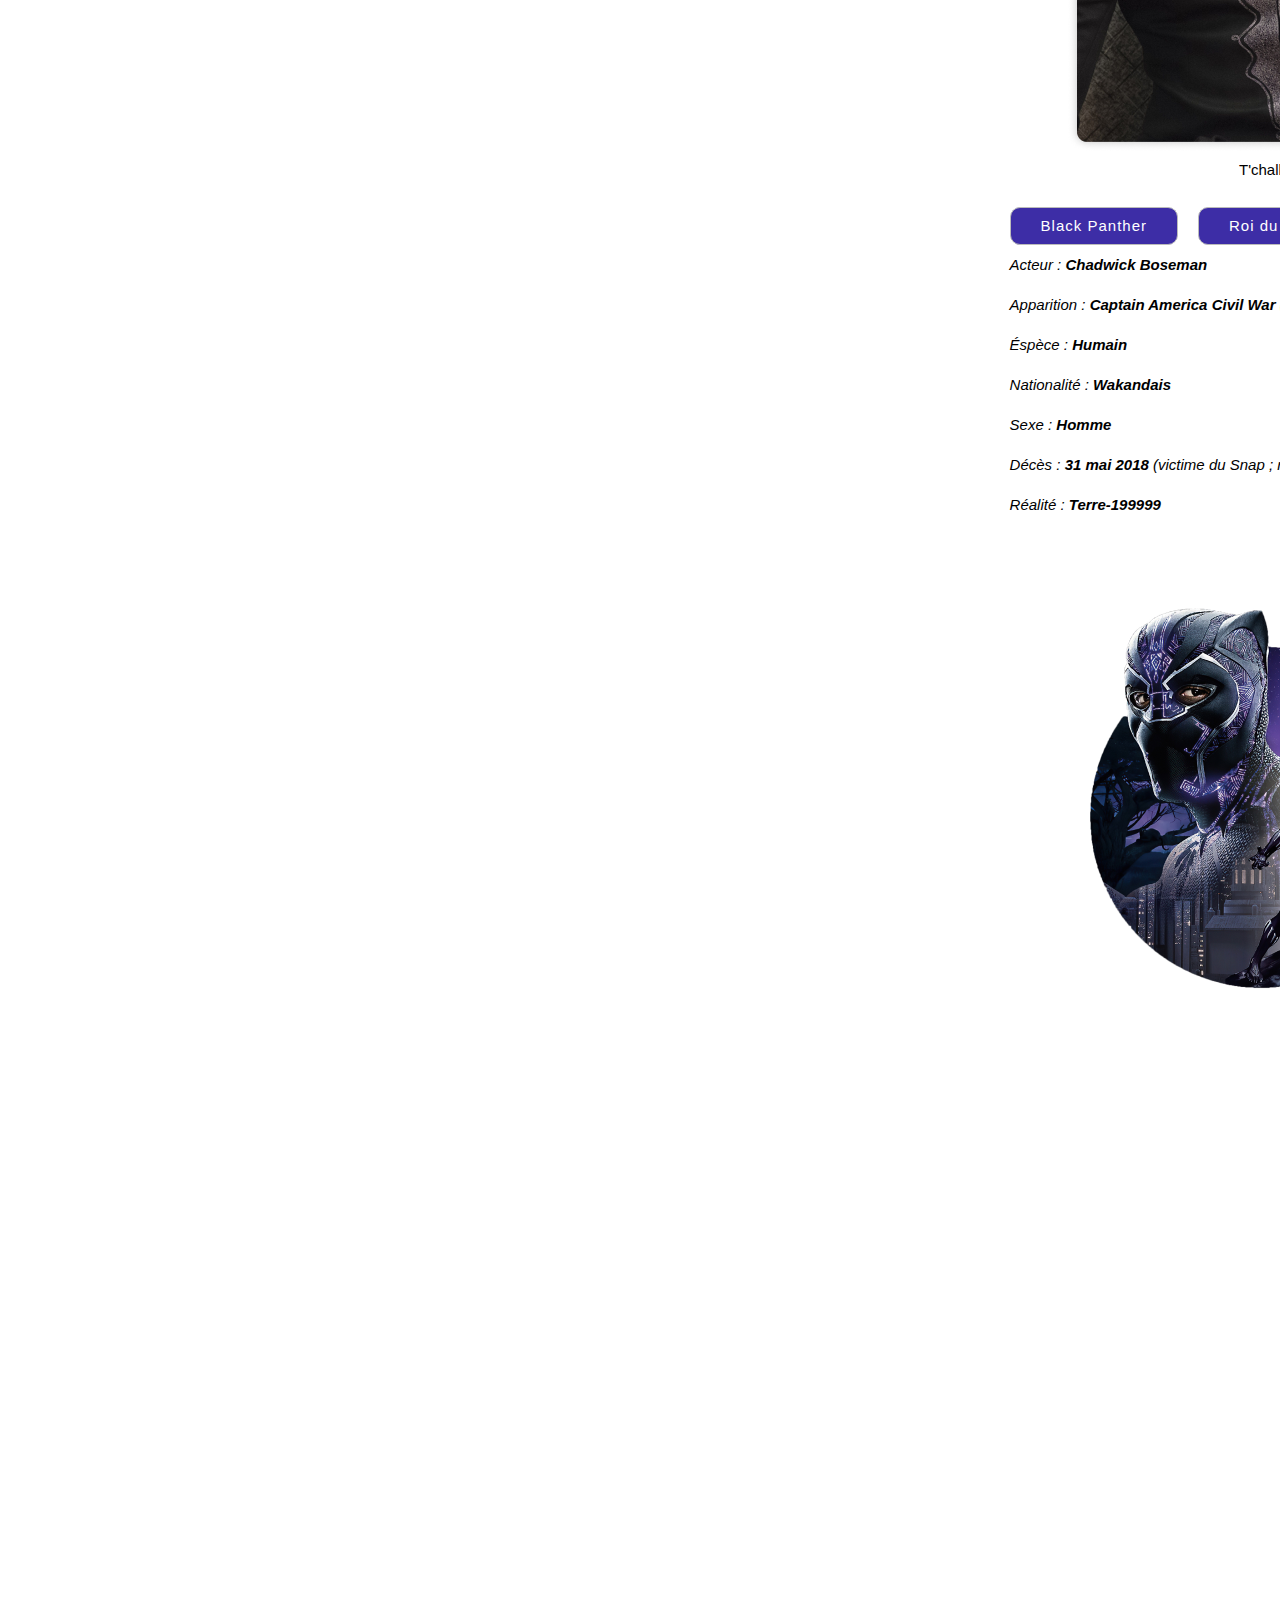
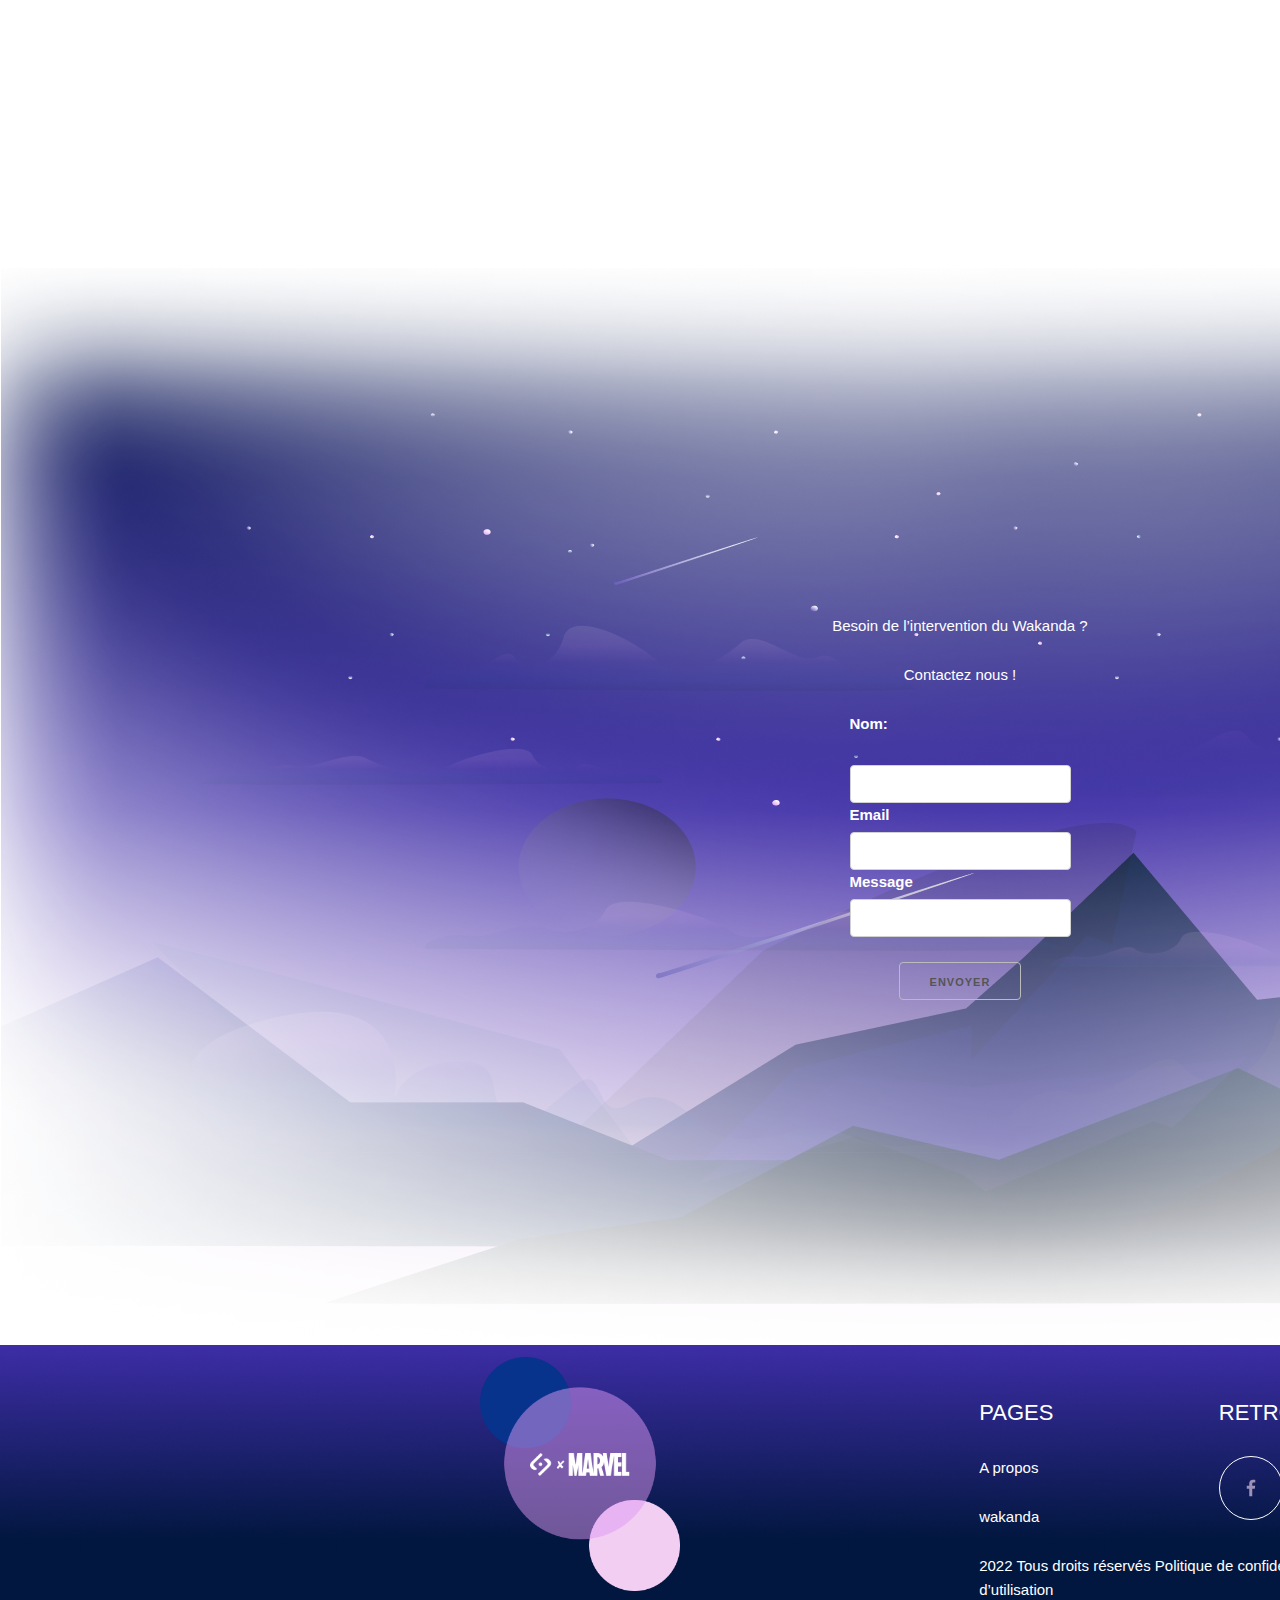
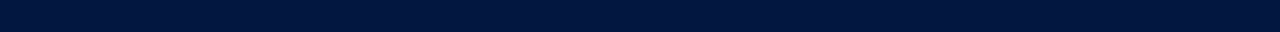
==== commit cf100166: "Main / Mise en forme de la partie droite (text: bold) / Footer: grandeur de la police / Main: couleu" ====
--- a/Code/index.html
+++ b/Code/index.html
@@ -187,19 +187,19 @@
                                 <button>En vie</button>
                             </div>
                             <address style="line-height: 40px">
-                                Acteur : Chadwick Boseman <br>
-
-                                Apparition : Captain America Civil War (2016) <br>
-
-                                Éspèce : humain <br>
-
-                                Nationalité : Wakandais <br>
-
-                                Sexe : Homme <br>
-
-                                Décès : 31 mai 2018 (victime du Snap ; ressuscité par Hulk en 2023) (2016) <br>
-
-                                Réalité : Terre-199999
+                                Acteur : <span>Chadwick Boseman</span> <br>
+
+                                Apparition : <span>Captain America Civil War (2016)</span> <br>
+
+                                Éspèce : <span>Humain</span> <br>
+
+                                Nationalité : <span>Wakandais</span> <br>
+
+                                Sexe : <span>Homme</span> <br>
+
+                                Décès : <span>31 mai 2018</span> (victime du Snap ; ressuscité par Hulk en 2023) <span>(2016)</span> <br>
+
+                                Réalité : <span>Terre-199999</span>
                             </address>
                         </div>
                         <img src="../Accueil/Pantherhome6.png" alt="black panther">
--- a/Code/style.css
+++ b/Code/style.css
@@ -96,6 +96,11 @@
     color: white;
 }
 
+.text_footer p:first-of-type {
+    font-size: 22px;
+    text-transform: uppercase;
+}
+
 .espacement_footer_gauche {
     height: 12px;
 }
@@ -118,6 +123,12 @@
     gap: 20px;
 }
 
+.bouton_lateral_droite button {
+    background-color: #3D2DA6;
+    border-radius: 10px;
+    color: white;
+}
+
 .positionnement {
     position: relative;
     top: 200px;
@@ -132,4 +143,8 @@
 
 .partie_droite {
     padding-left: 450px;
+}
+
+address span {
+    font-weight: bold;
 }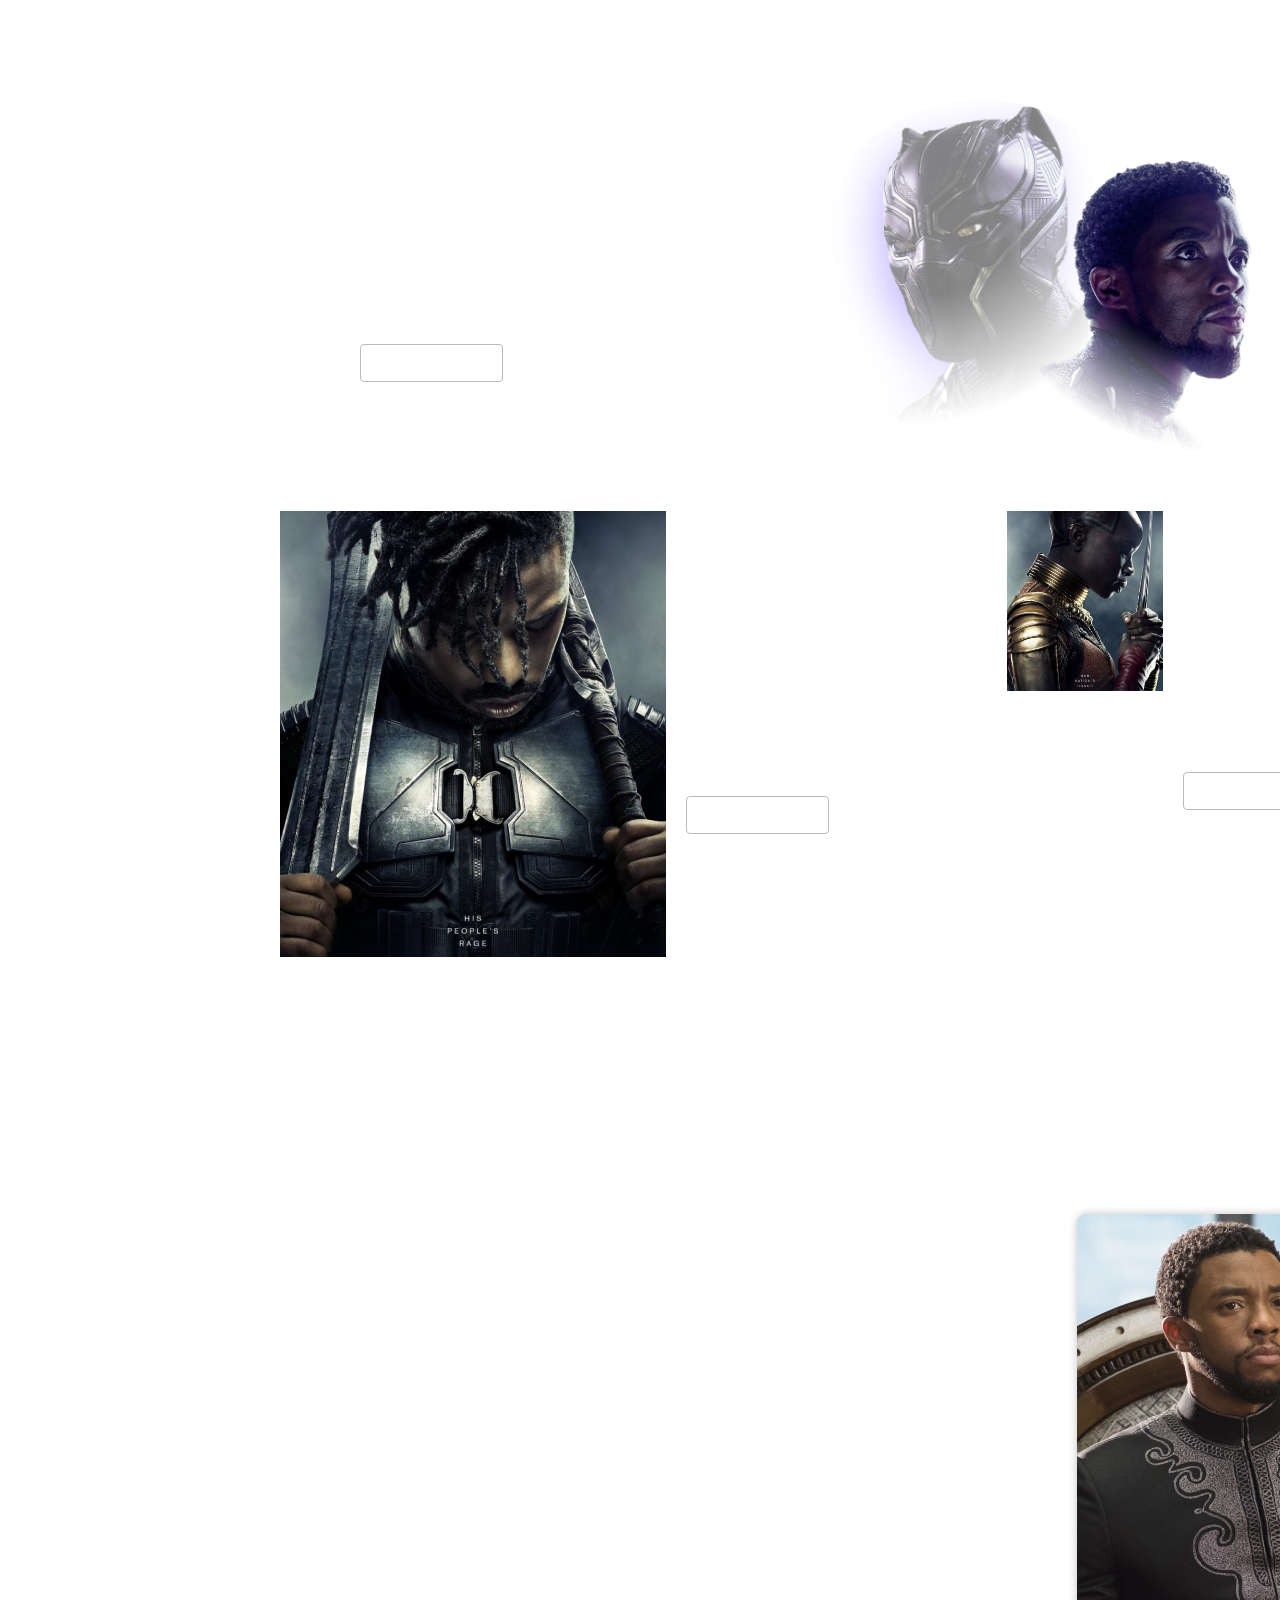
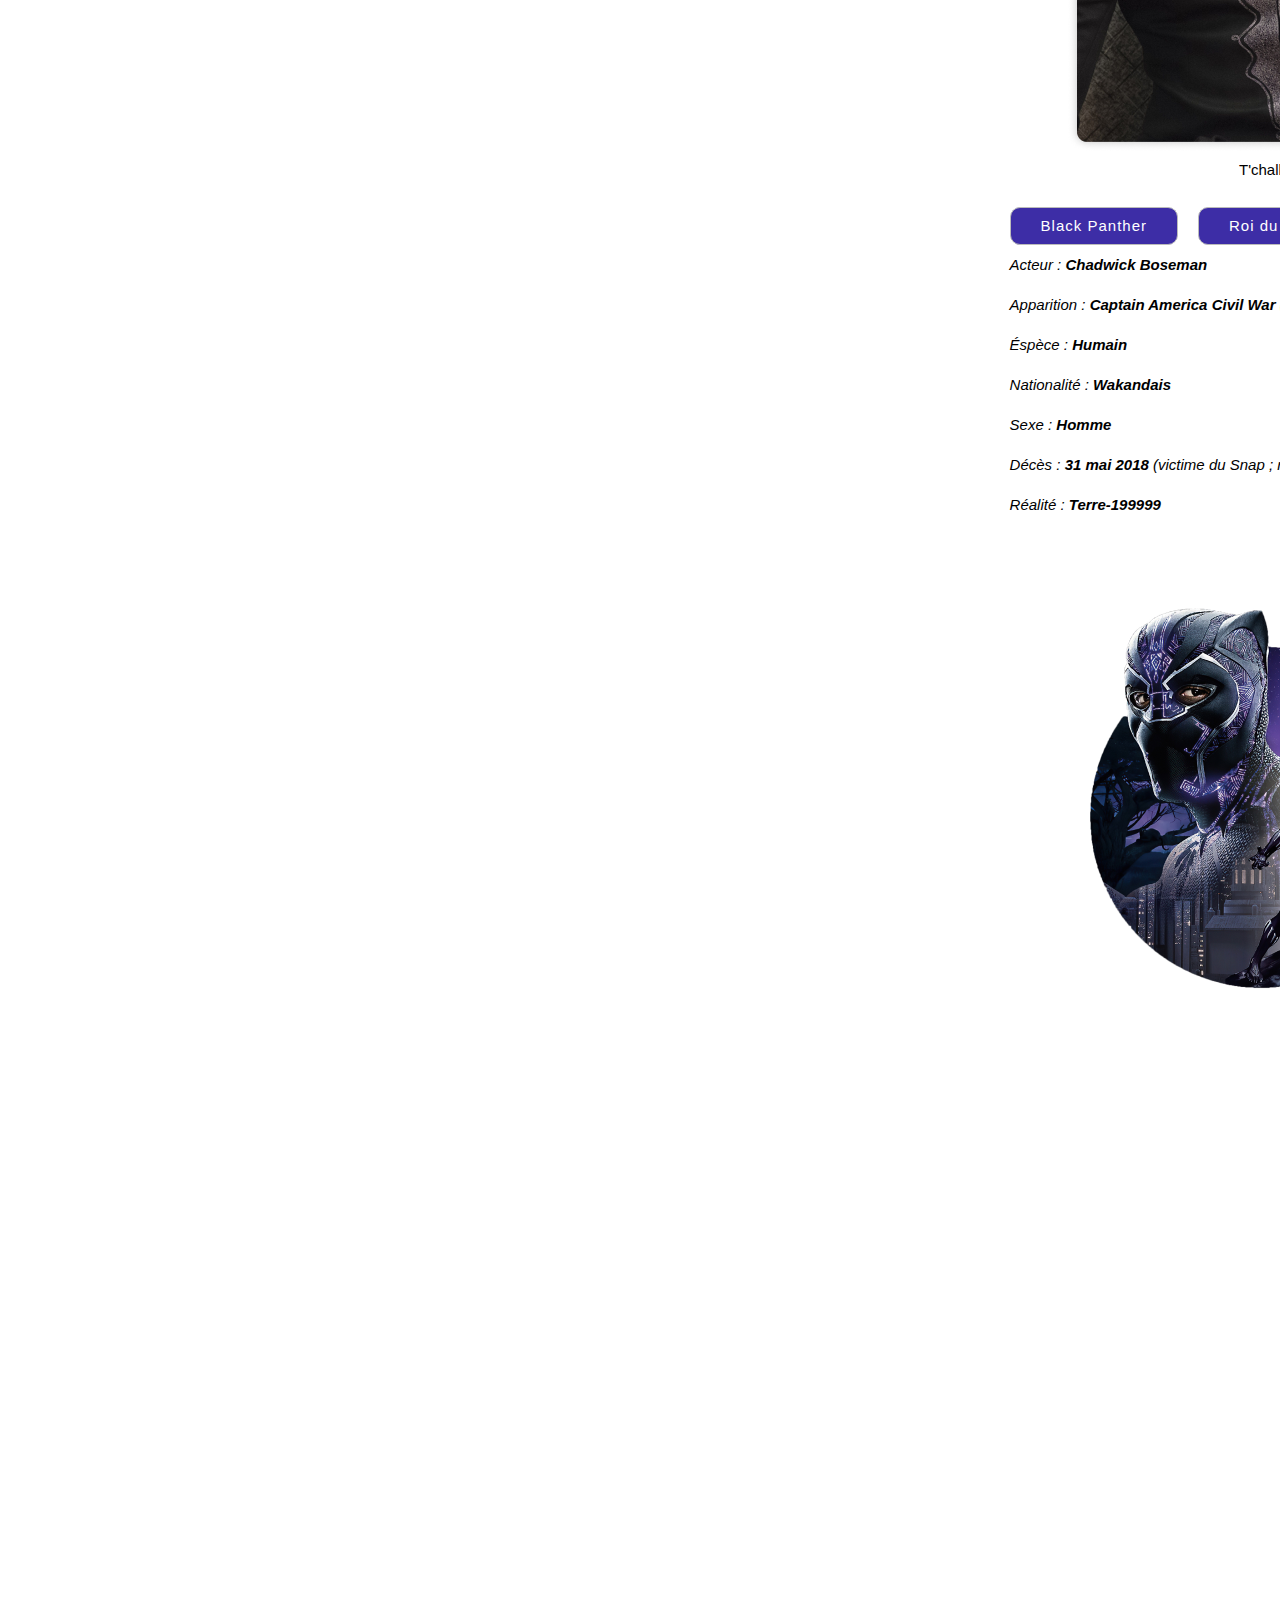
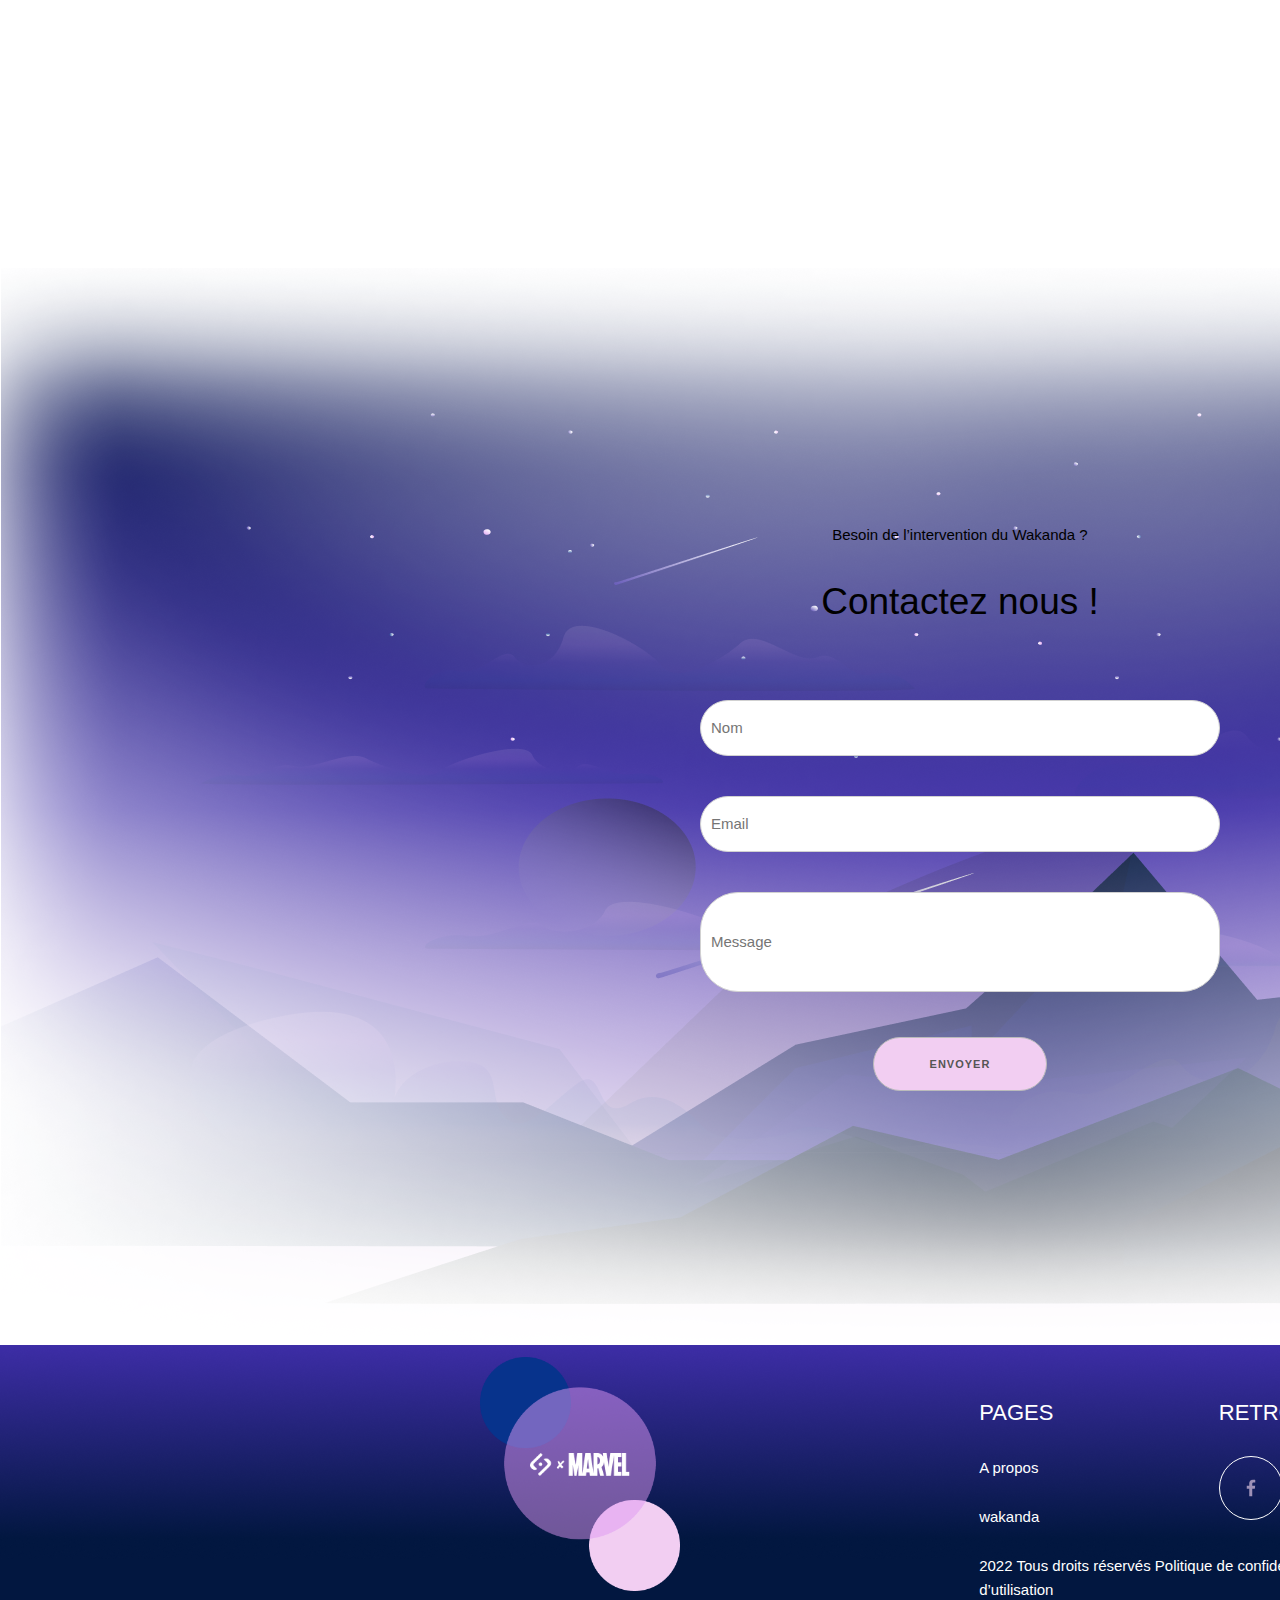
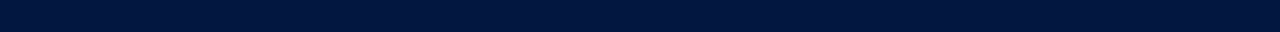
==== commit a8ede12d: "Main / Mise en forme formulaire" ====
--- a/Code/index.html
+++ b/Code/index.html
@@ -215,12 +215,12 @@
 
         <p>Contactez nous !</p>
         <form>
-            <label for="name">Nom:</label><br>
-            <input id="name" name="name" type="text"><br>
-            <label for="email">Email</label>
-            <input id="email" name="email" type="email">
-            <label for="text">Message</label>
-            <input id="text" name="text" type="text">
+            <label for="name" hidden="hidden">Nom</label><br>
+            <input id="name" name="name" type="text" placeholder="Nom"><br>
+            <label for="email" hidden="hidden">Email</label>
+            <input id="email" name="email" type="email" placeholder="Email"><br>
+            <label for="text" hidden="hidden">Message</label>
+            <input id="text" name="text" type="text" placeholder="Message">
         </form>
 
         <input type="submit" value="Envoyer">
--- a/Code/style.css
+++ b/Code/style.css
@@ -56,6 +56,32 @@
     background-image: url("../Accueil/Pantherhome7.png");
     height: 1077px;
     width: 1920px;
+    color: black;
+}
+
+.formulaire input:not(input[type=submit]) {
+    margin: 20px 0;
+    border-radius: 38px;
+}
+
+.formulaire p:nth-of-type(2){
+    font-size: 37px;
+}
+
+.formulaire input[type=text], .formulaire input[type=email] {
+    width: 520px;
+    height: 56px;
+}
+
+.formulaire form input:last-of-type {
+    height: 100px;
+}
+
+.formulaire input[type=submit] {
+    width: 174px;
+    height: 54px;
+    border-radius: 38px;
+    background-color: #F2CEF2;
 }
 
 footer {
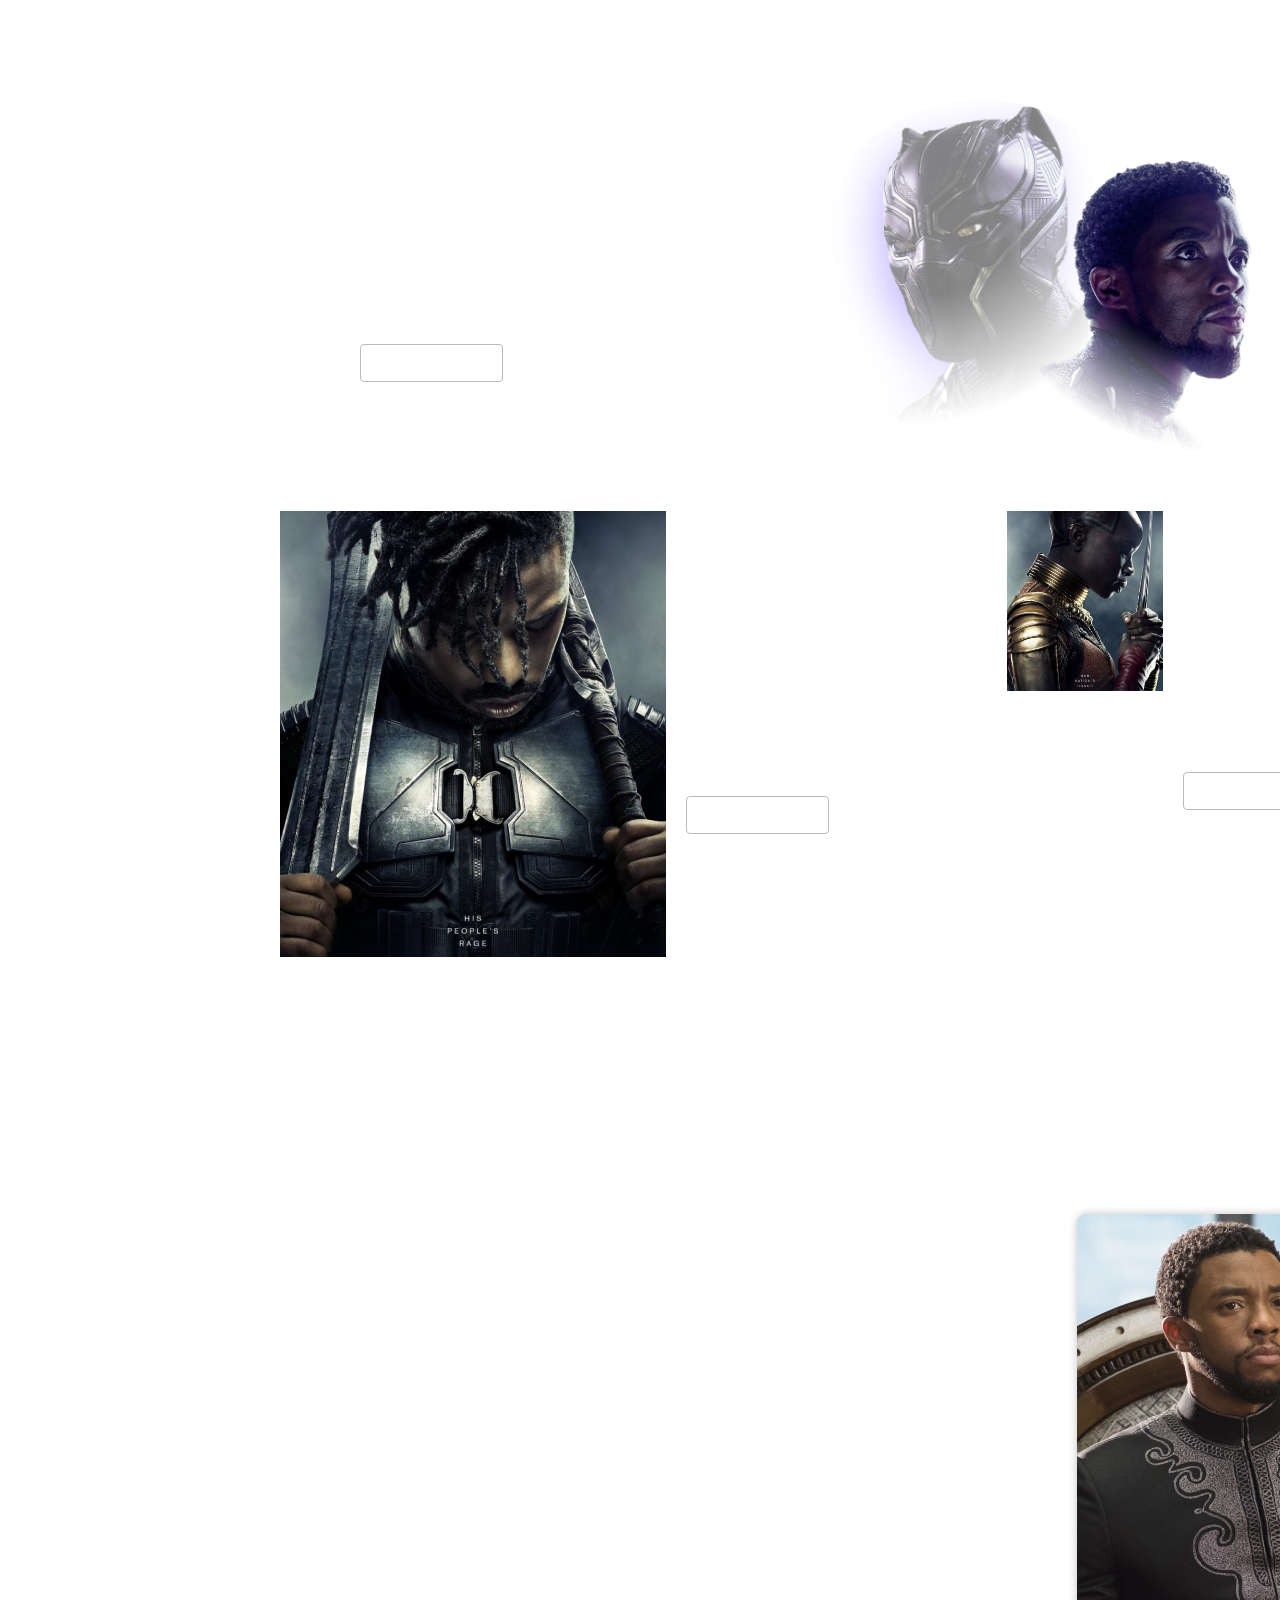
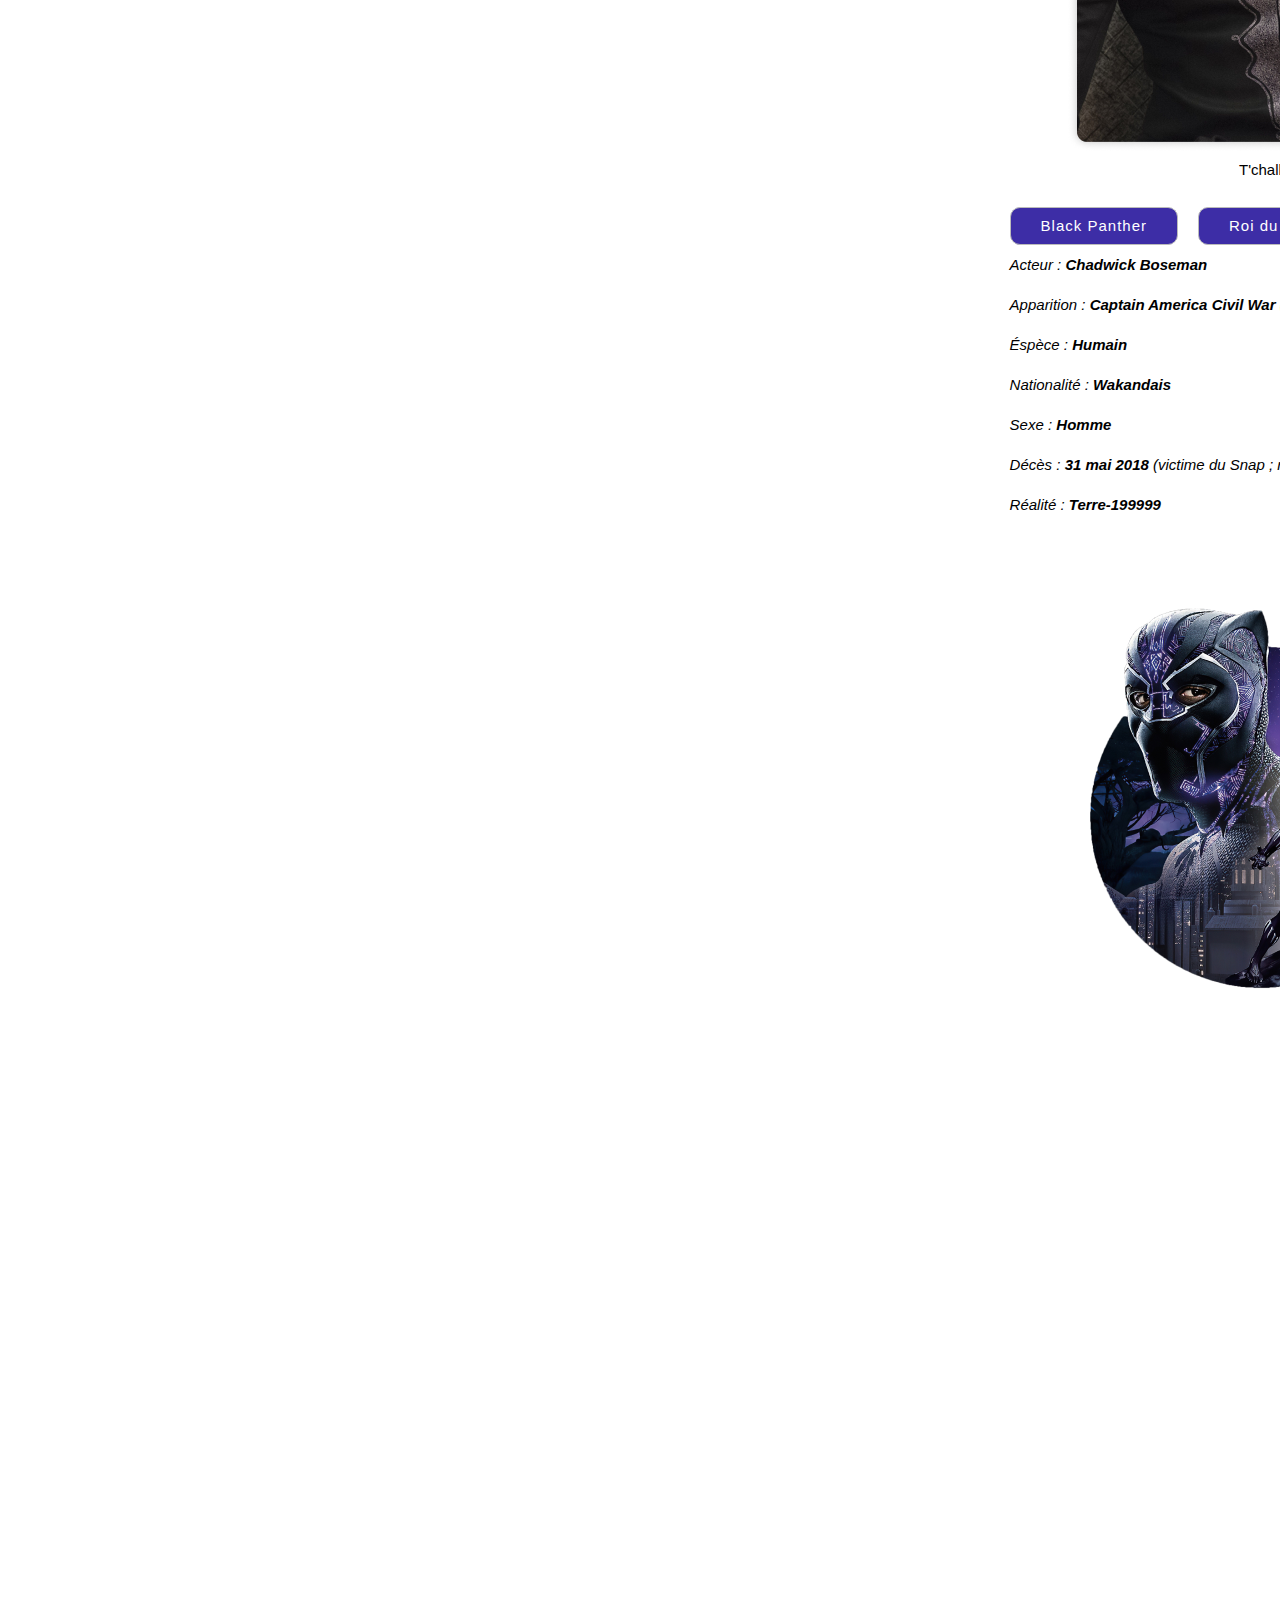
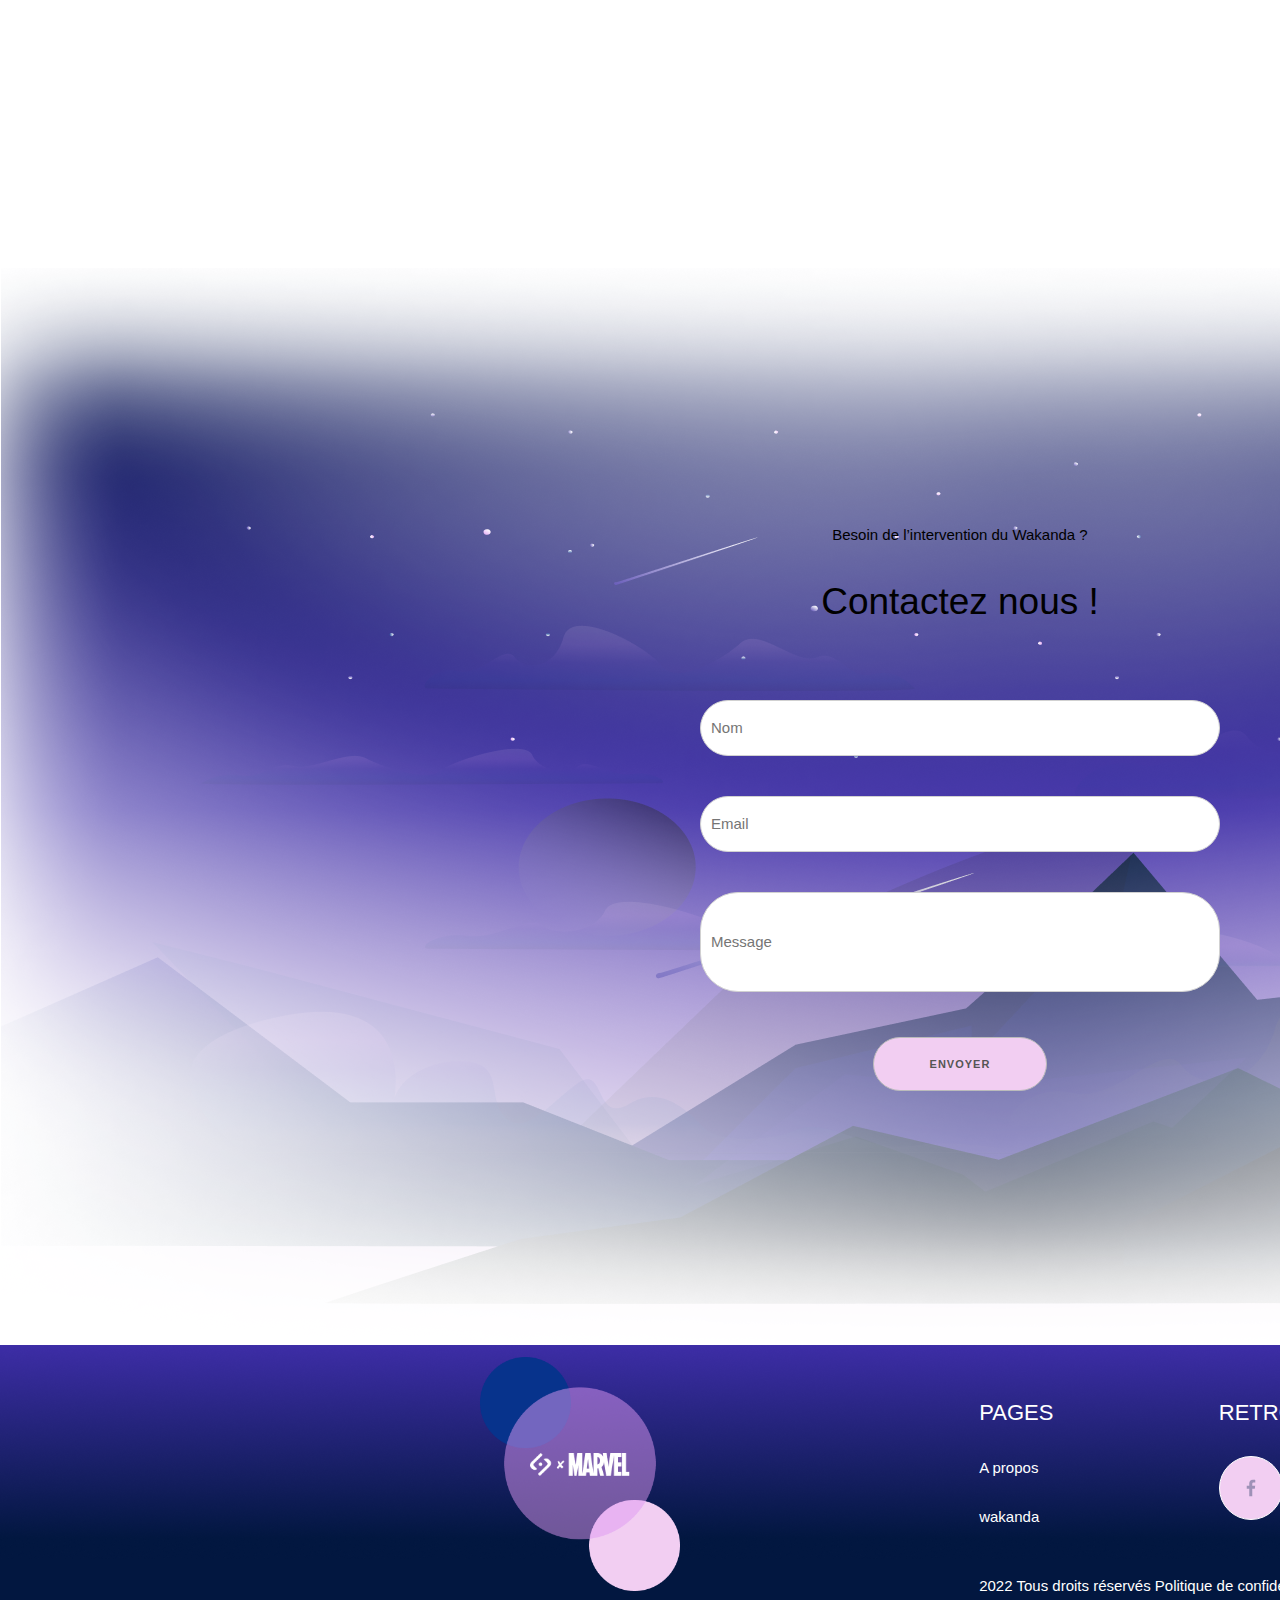
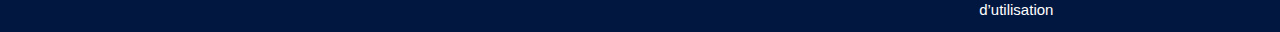
==== commit a6e94449: "Footer / Mise en forme footer" ====
--- a/Code/index.html
+++ b/Code/index.html
@@ -246,15 +246,15 @@
                     <div class="six columns text_footer">
                         <p>RETROUVEZ NOUS</p>
                         <div class="image_footer_reseau_sociaux">
-                            <div><img alt="icon facebook" src="../All%20page/icon_facebook.png"></div>
-                            <div><img alt="icon instagram" src="../All%20page/icon_instagram.png"></div>
-                            <div><img alt="icon twitter" src="../All%20page/icon_twitter.png"></div>
-                            <div><img alt="icon tiktok" src="../All%20page/icon_tiktok.png"></div>
+                            <div><img alt="icon facebook" src="../All%20page/icon_facebook.png" style="background-color: #F2CEF2;"></div>
+                            <div><img alt="icon instagram" src="../All%20page/icon_instagram.png" style="background-color:#DF99F2;"></div>
+                            <div><img alt="icon twitter" src="../All%20page/icon_twitter.png" style="background-color: #3D2DA6;"></div>
+                            <div><img alt="icon tiktok" src="../All%20page/icon_tiktok.png" style="background-color: #07338C;"></div>
                         </div>
                     </div>
                 </div>
 
-                <div class="twelve columns" style="width: 503px; color: white;">
+                <div class="twelve columns" style="width: 503px; color: white; padding-top: 20px">
                     <span>2022 Tous droits réservés</span>
 
                     <span>Politique de confidentialité</span>
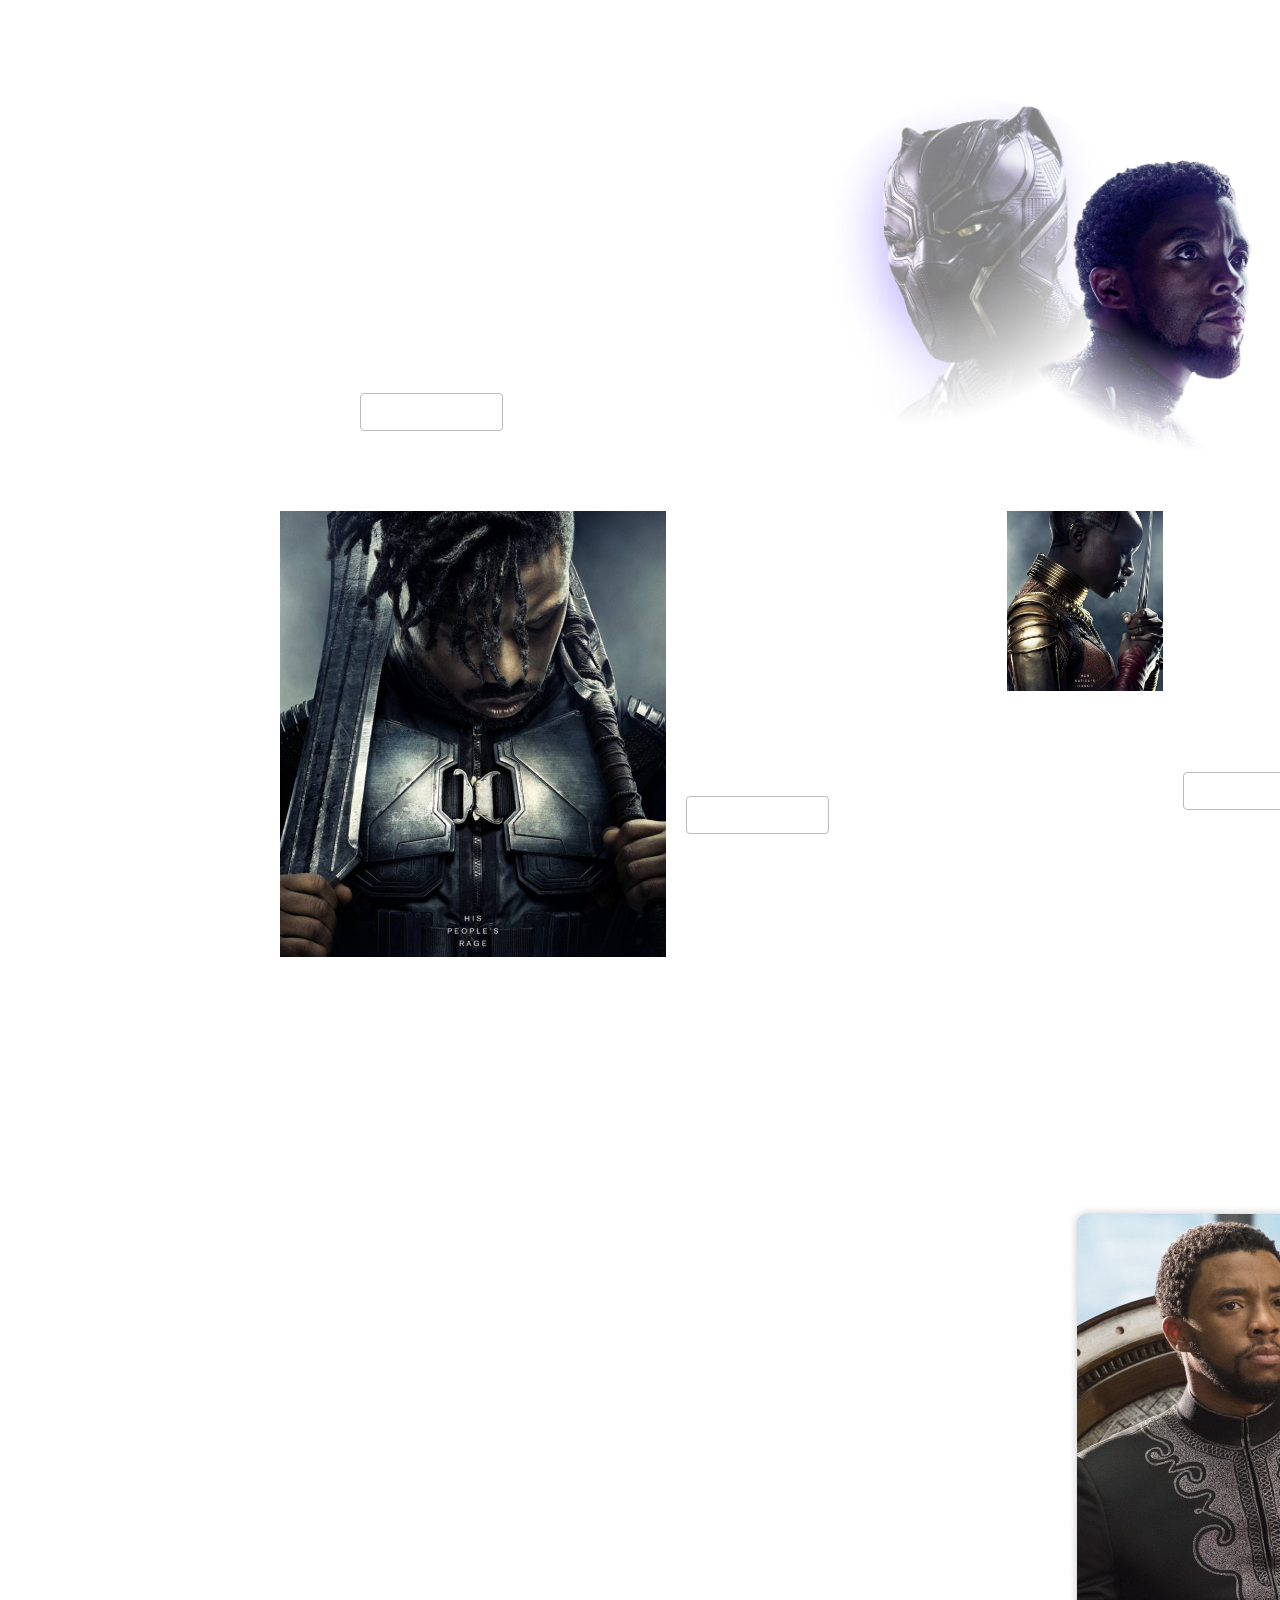
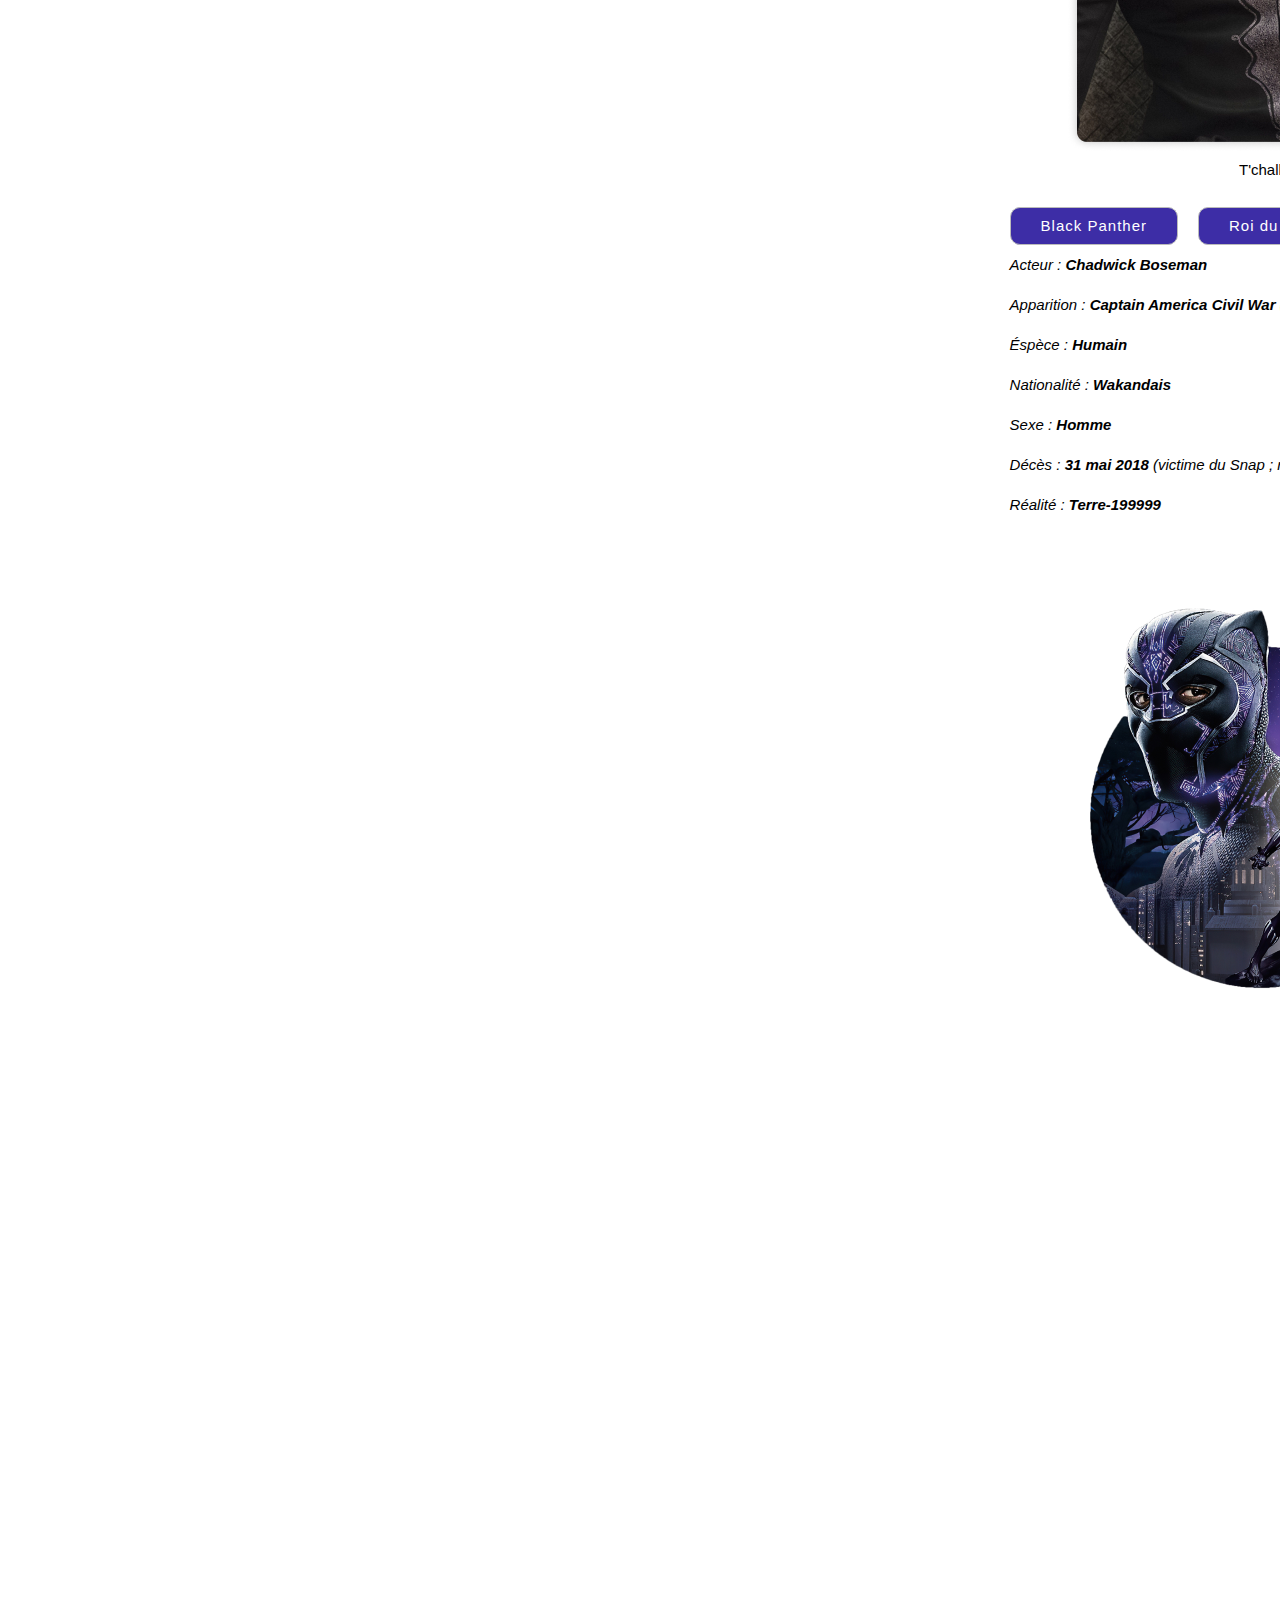
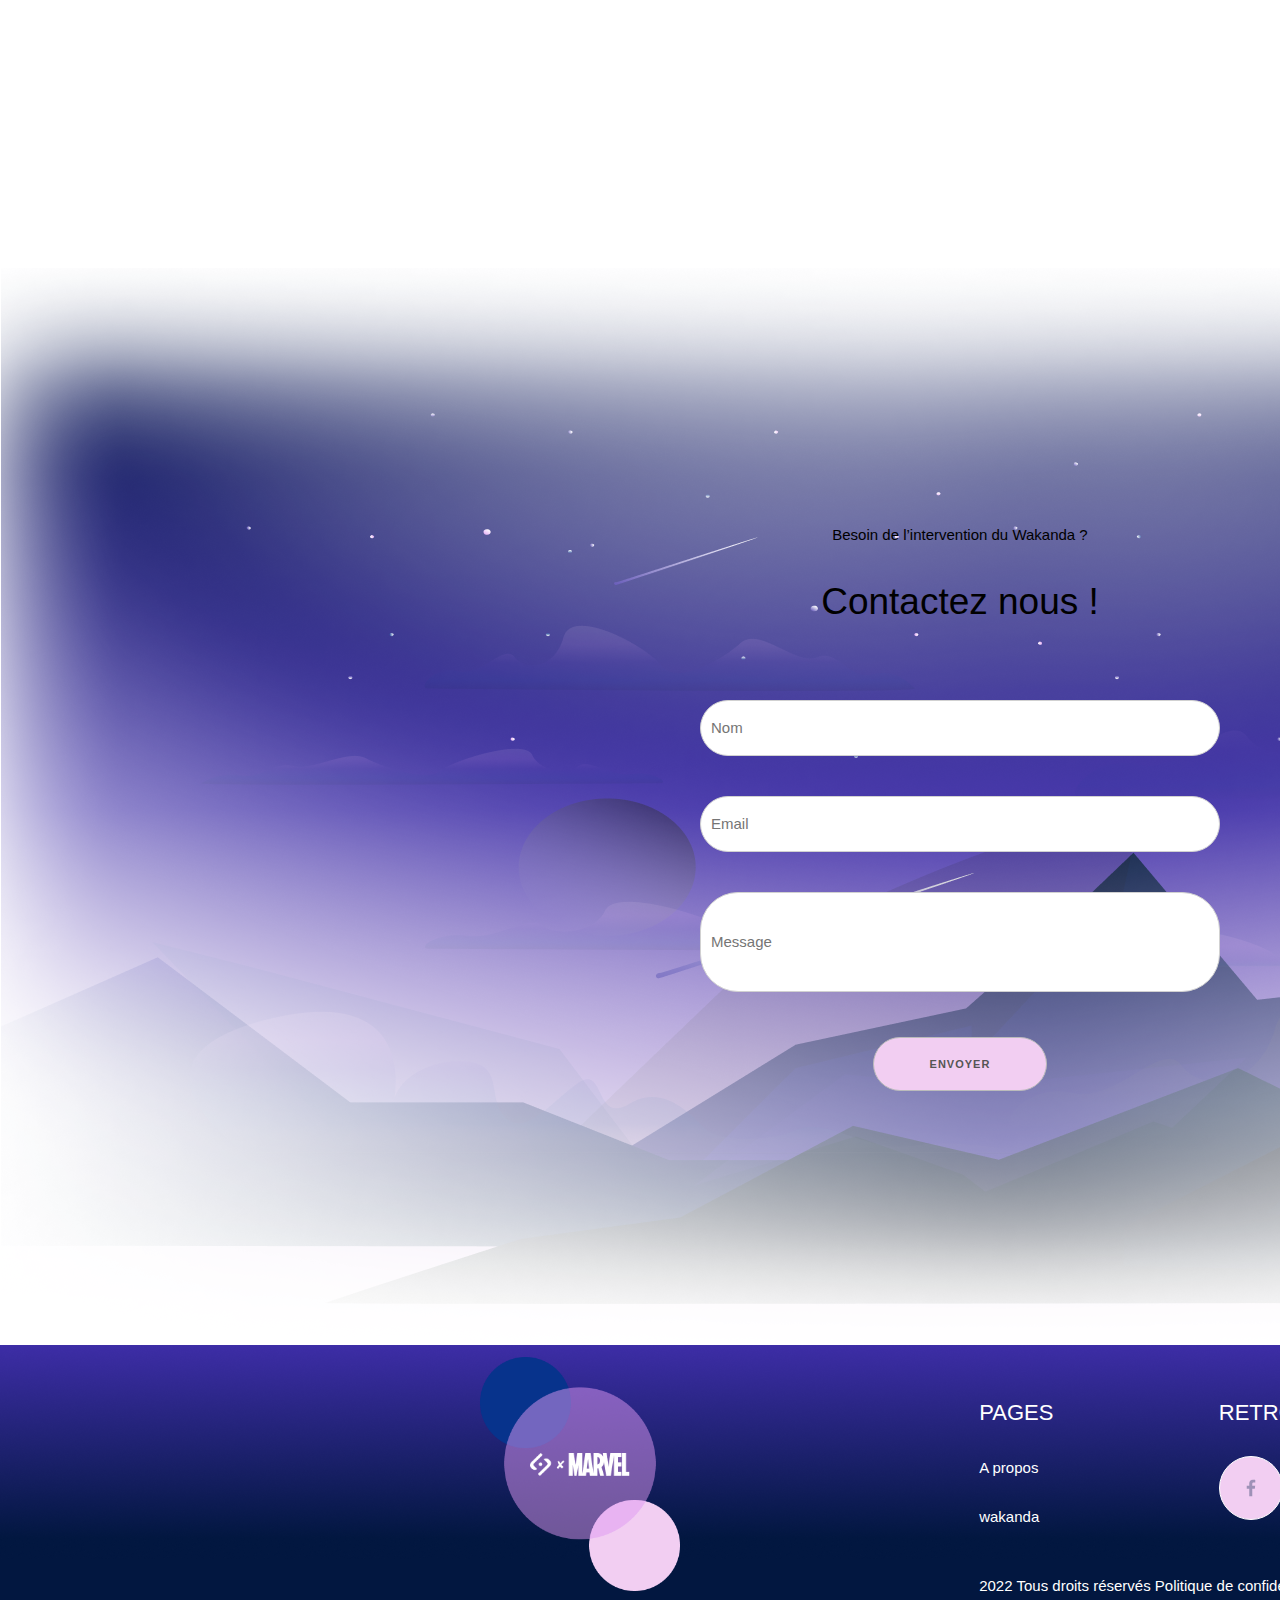
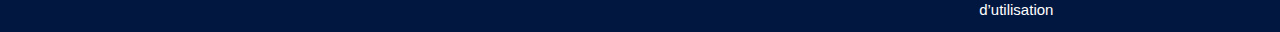
==== commit 512c9dc7: "Petite modification des balises HTML." ====
--- a/Code/index.html
+++ b/Code/index.html
@@ -28,7 +28,7 @@
         <div class="row">
             <div class="six columns text_header">
                 <h1>Black Panther</h1>
-                <q>Wakanda Forever</q>
+                <h2>Wakanda Forever</h2>
 
                 <p>En plus d' tre un ilm qui ait la part belle aux héroïnes, Black Panther rend
                     hommage aux cultures a ricaine et a ro-américaine. On évoque le
@@ -147,7 +147,7 @@
                                 — T'Challa et T'Chaka</p>
                         </div>
                         <div>
-                            <h2>Un héros protecteur et justicier</h2>
+                            <h2>Un heros protecteur et justicier</h2>
 
                             <p>« Tu as eu tort ! Vous avez tous eu tort ! Il ne fallait pas tourner le dos au reste du
                                 monde. Nous avons laissé la peur d’être découverts nous empêcher de faire ce qui était
--- a/Code/style.css
+++ b/Code/style.css
@@ -23,6 +23,10 @@
 
 .text_header {
     padding-left: 50px;
+}
+
+.text_header p {
+    width: 412px;
 }
 
 .grandeImage {
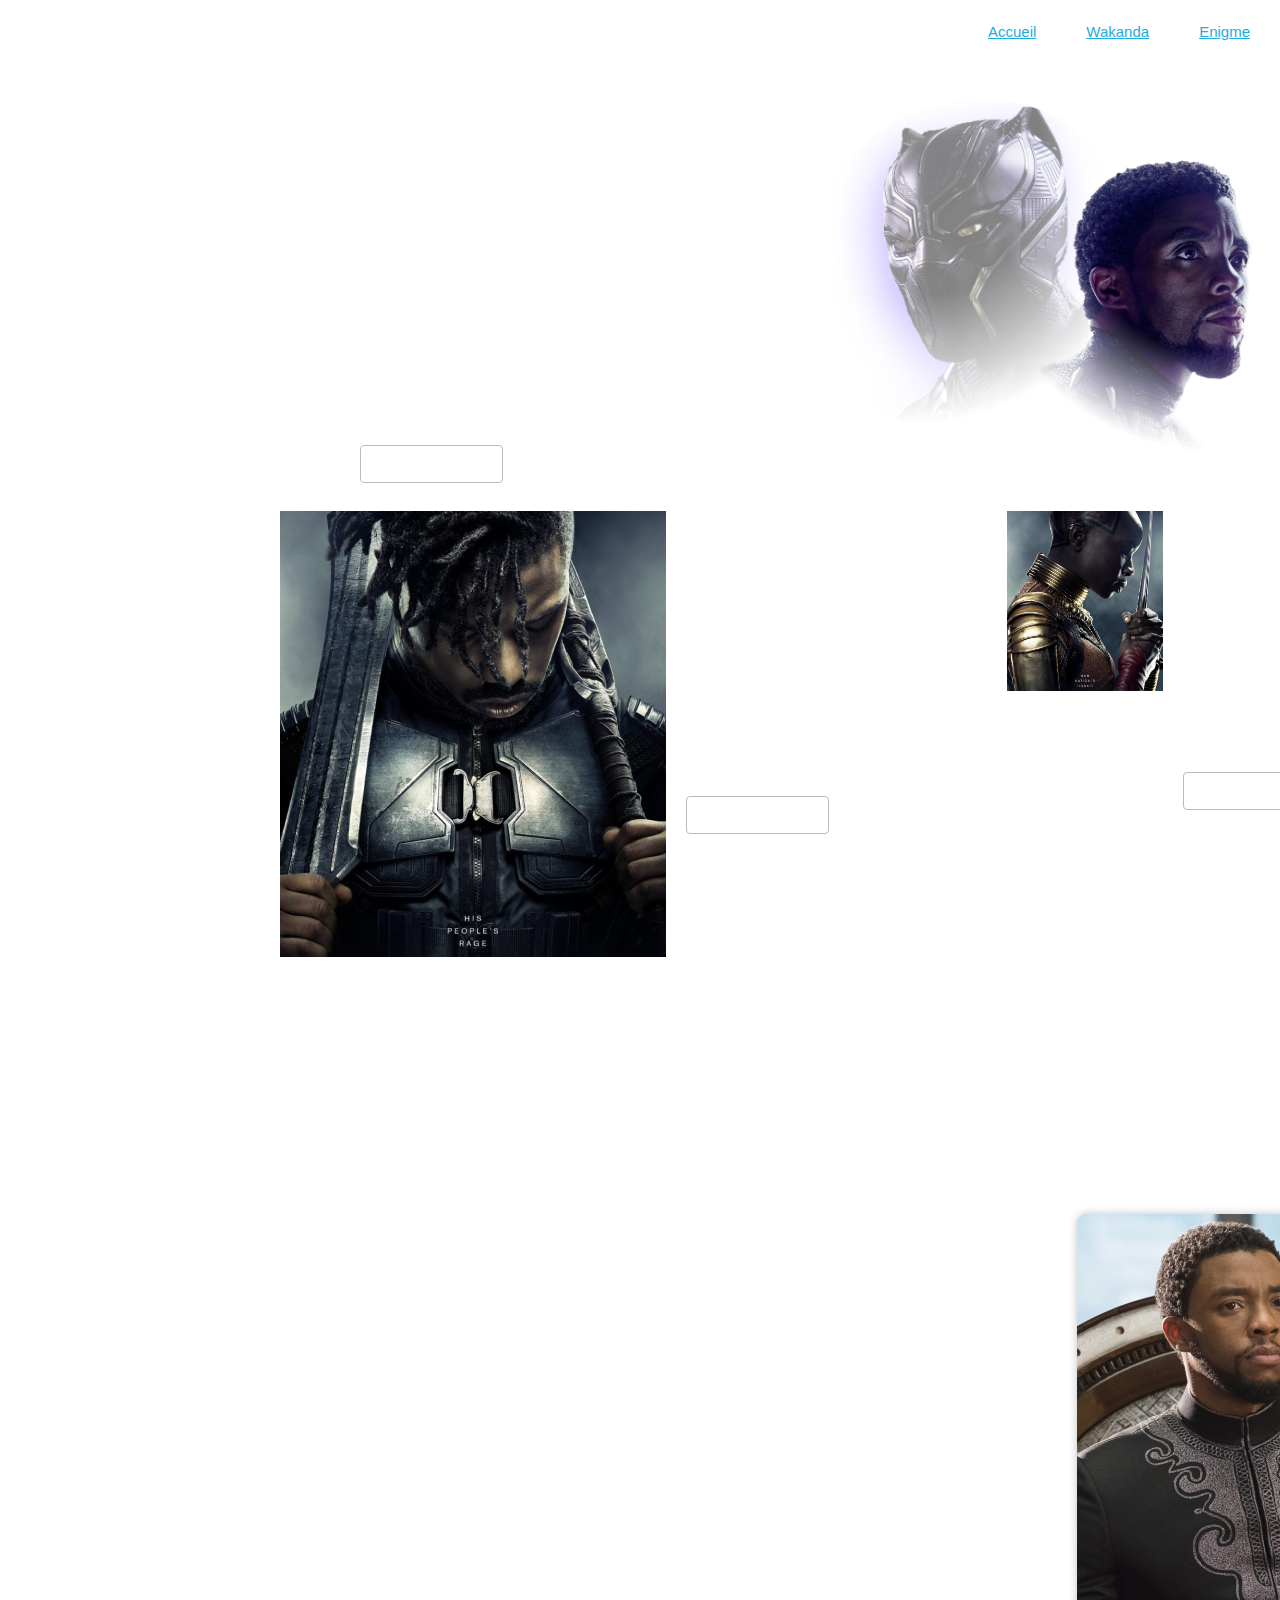
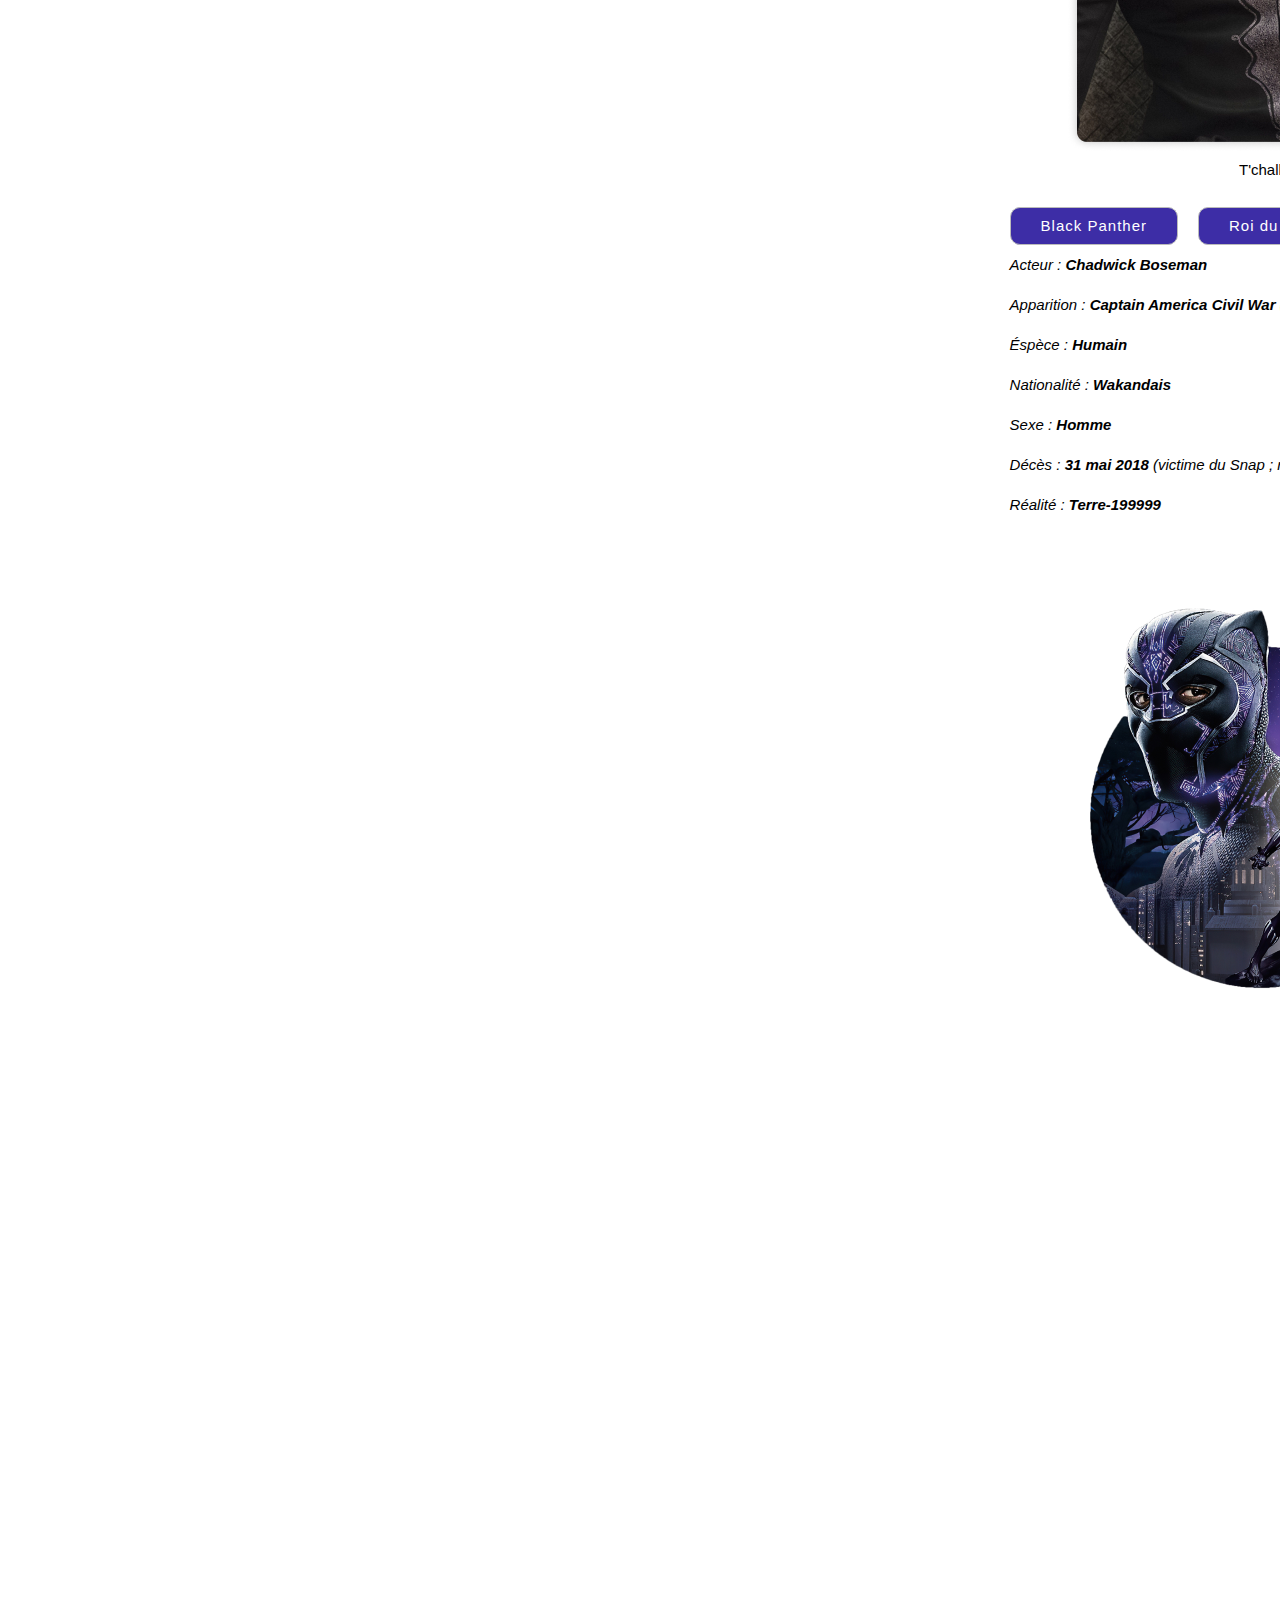
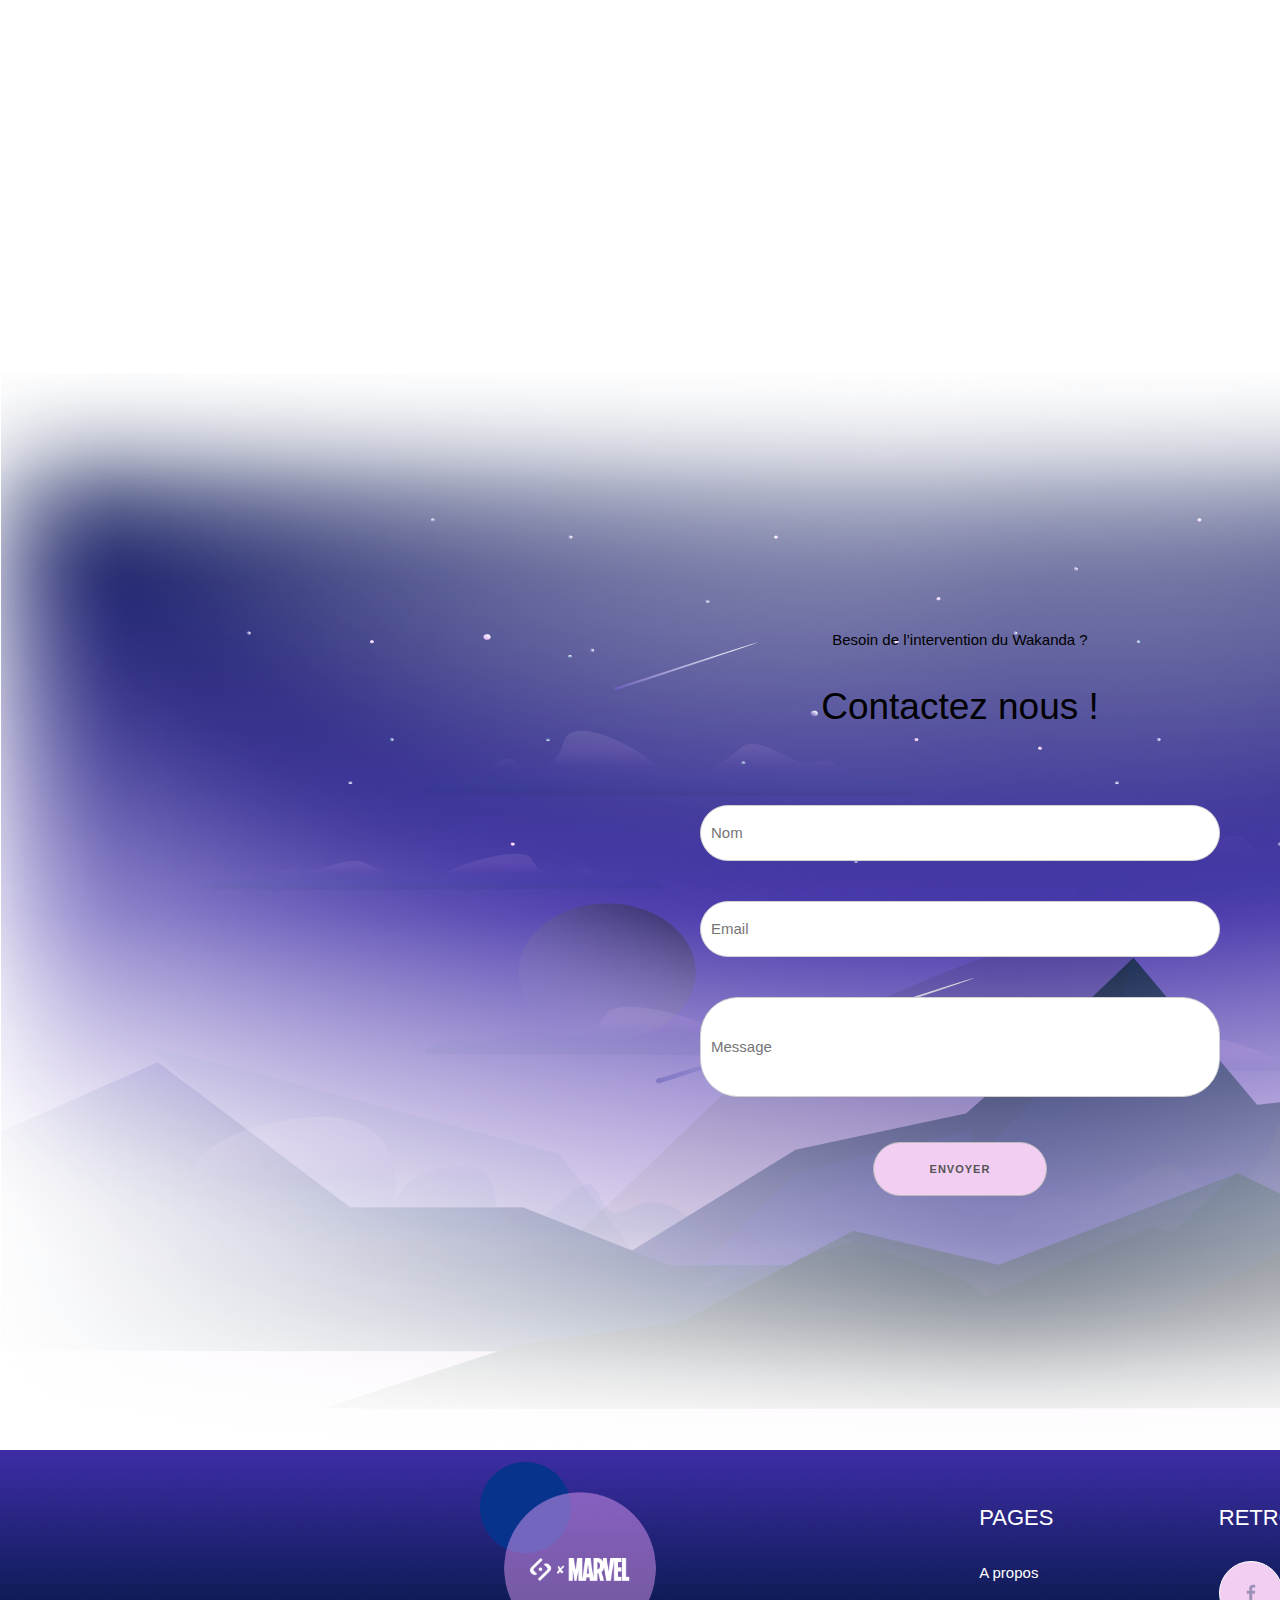
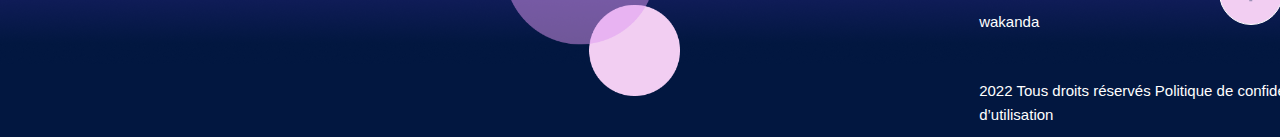
==== commit 574856c8: "Ajout de lien de navigation" ====
--- a/Code/index.html
+++ b/Code/index.html
@@ -17,9 +17,9 @@
             <div class="six columns"><img alt="sayna x marvel" src="../All%20page/footer2.png"></div>
             <div class="six columns">
                 <ul class="menu u-pull-right">
-                    <li>Accueil</li>
-                    <li>Wakanda</li>
-                    <li>Enigme</li>
+                    <li><a href="index.html">Accueil</a></li>
+                    <li><a href="wakanda.html">Wakanda</a></li>
+                    <li><a href="enigme.html">Enigme</a></li>
                 </ul>
             </div>
         </div>
--- a/Code/style.css
+++ b/Code/style.css
@@ -177,4 +177,24 @@
 
 address span {
     font-weight: bold;
+}
+
+@font-face {
+    font-family: panthera;
+    src: url("../Polices/panthera.otf");
+}
+
+@font-face {
+    font-family: BEYNO;
+    src: url("../Polices/BEYNO.ttf");
+}
+
+h1 {
+    font-family: panthera, serif;
+    font-size: 68px;
+}
+
+h2 {
+    font-family: BEYNO, serif;
+    font-size: 32px;
 }